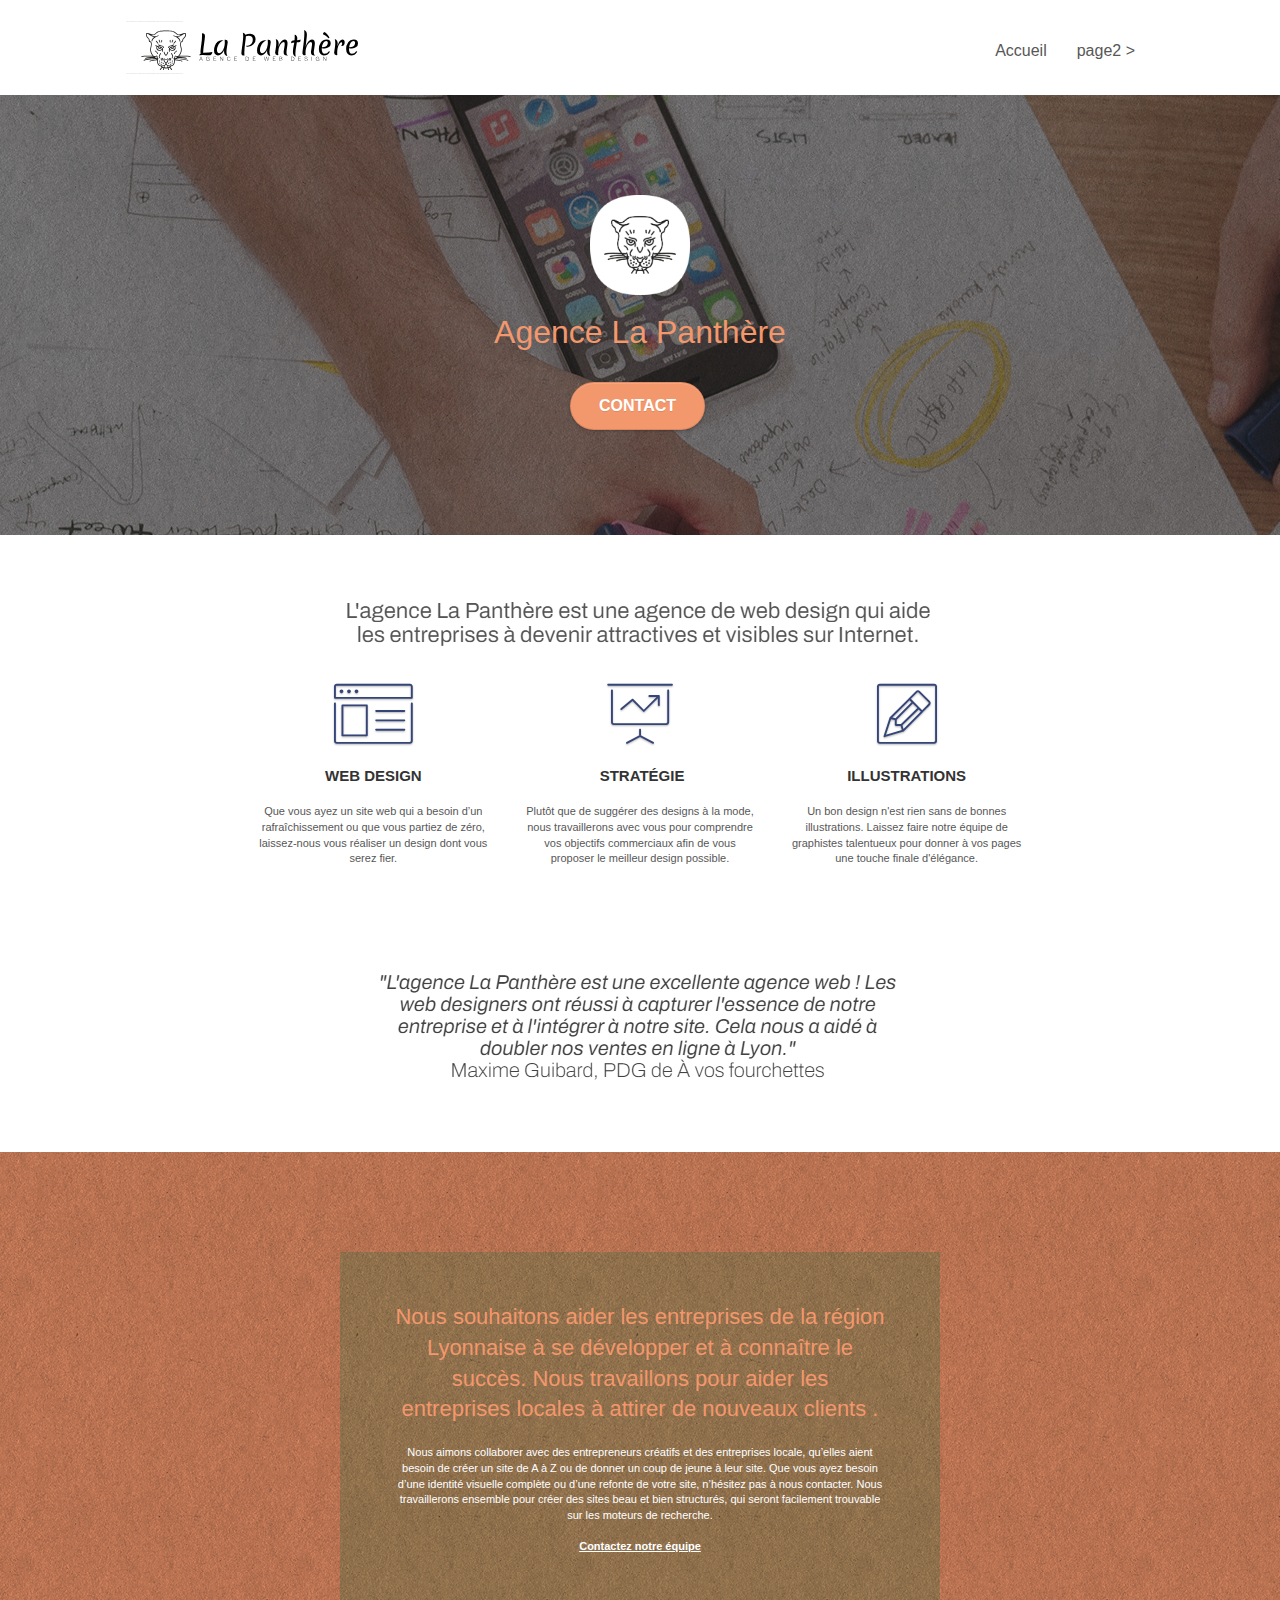
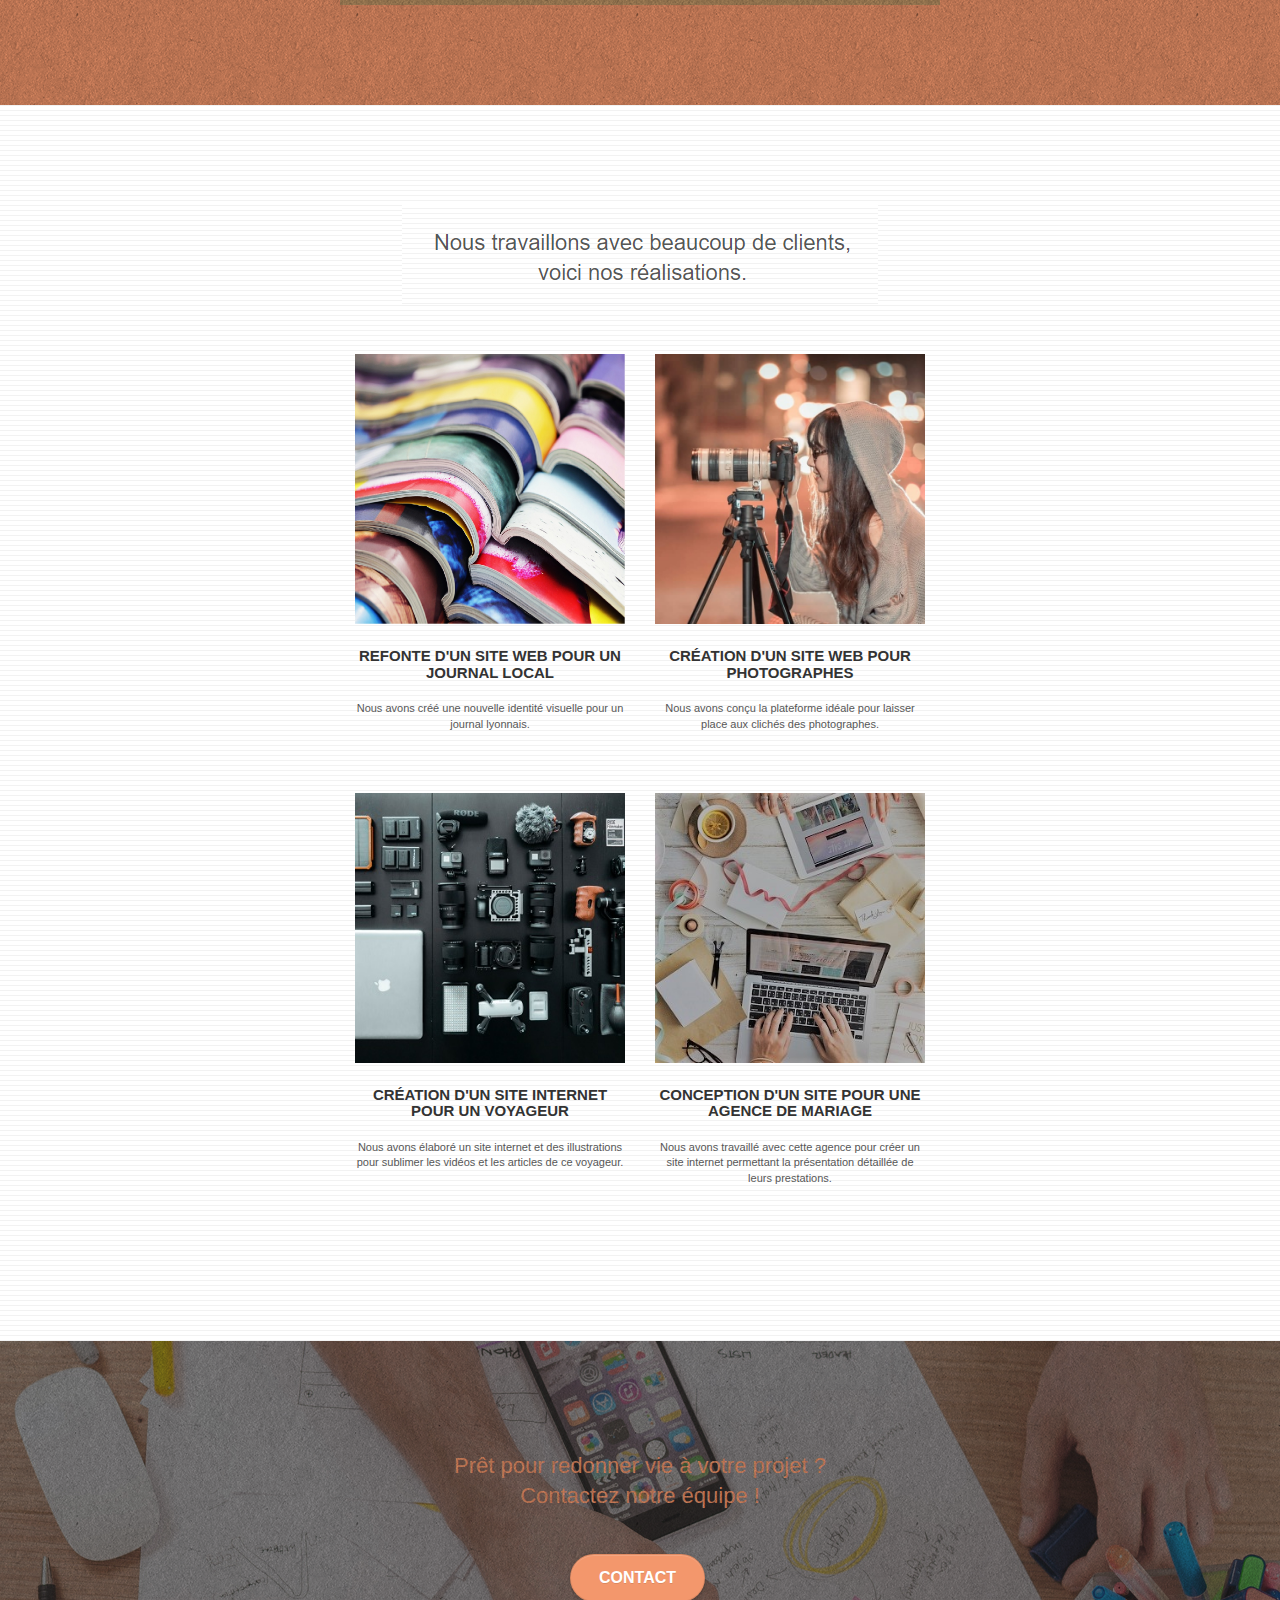
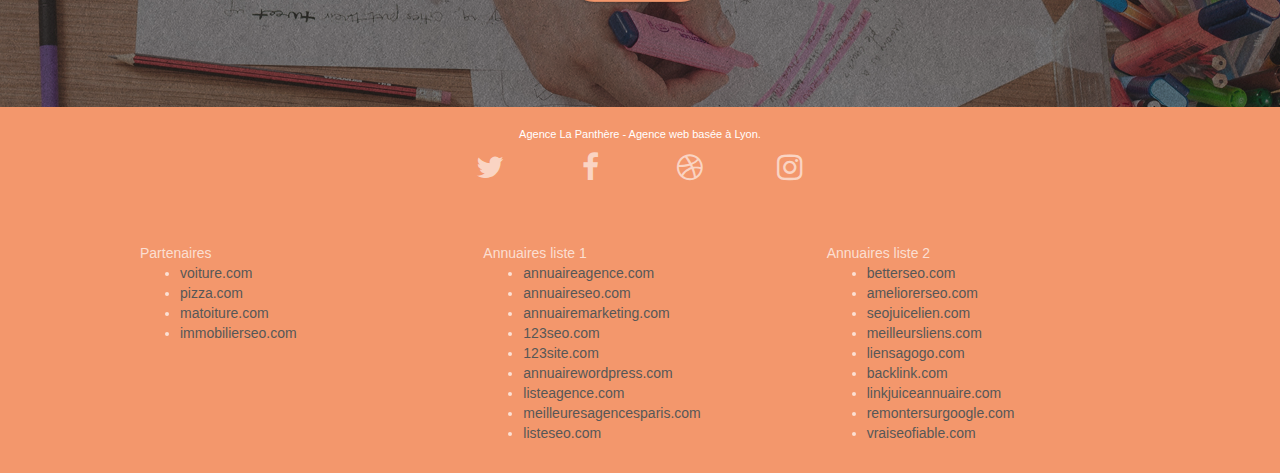
==== index.html @ b0d8e51e "#4 Description du site manquante" ====
<!doctype html>
<html lang="fr">

<head>
	<meta charset="utf-8">
	<meta name="keywords"
		content="seo, google, site web, site internet, agence web design Lyon, agence web design">
	<meta name="description" content="L'agence Web Design La Panthère propose ses services dans le design web à Lyon. Nous nous chargeons du suivi technique de votre Web, avec un rélationnel proche et très disponible, et assurons une réussite digitale dans le 95% des cas. L'agence compte avec 5 ans d'expèrience dans le métier du digital, et des innombrables clients satisfaits. Si vous souhaitez améliorer votre SEO ou l'accessibilité de votre site n'hésitez pas à nous contacter !">
	<meta name="viewport" content="width=device-width, initial-scale=1.0, viewport-fit=cover">
	<link rel="shortcut icon" type="image/png" href="favicon.jpg">

	<link rel="stylesheet" type="text/css" href="./css/bootstrap.css">
	<link rel="stylesheet" type="text/css" href="style.css">
	<link rel="stylesheet" type="text/css" href="./css/font-awesome.css">
	<link rel="stylesheet" type="text/css" href="./css/et-line.css">


	<script src="./js/jquery-2.1.0.js"></script>
	<script src="./js/bootstrap.js"></script>
	<script src="./js/blocs.js"></script>
	<script src="./js/jquery.touchSwipe.js" defer></script>
	<script src="./js/gmaps.js"></script>

	<title>Agence Web Design Lyon - La Panthère</title>


	<!-- Analytics -->

	<!-- Analytics END -->

</head>

<body>
	<!-- Principal conteneur -->
	<div class="page-container">

		<!-- bloc-0 -->
		<div class="bloc bgc-white l-bloc " id="bloc-0">
			<div class="container bloc-sm">

				<nav class="navbar row">
					<div class="navbar-header">
						<div class="keywords" style="color:#cccccc;font-size:1px;">Agence web design à Lyon, stratégie web,
							web design, illustrations, design de site web, site web, web, internet, site internet, site
						</div>
						<a class="navbar-brand" href="index.html"><img src="img/agence-la-panthere-monochrome.svg"
								alt="Lyon web design logo agence web meilleure agence" height="40" /></a>
						<div class="keywords" style="color:#cccccc;font-size:1px;">Agence web desgin à Lyon, stratégie web,
							web design, illustrations, design de site web, site web, web, internet, site internet, site
						</div>
						<button id="nav-toggle" type="button" class="ui-navbar-toggle navbar-toggle"
							data-toggle="collapse" data-target=".navbar-1">
							<span class="sr-only">Toggle navigation</span><span class="icon-bar"></span><span
								class="icon-bar"></span><span class="icon-bar"></span>
						</button>
					</div>
					<div class="collapse navbar-collapse navbar-1 special-dropdown-nav">
						<ul class="site-navigation nav navbar-nav">
							<li>
								<a href="index.html">Accueil</a>
							</li>
							<li>
							</li>
							<li>
								<a href="page2.html">page2 &gt;</a>
							</li>
						</ul>
					</div>
				</nav>
			</div>
		</div>
		<!-- bloc-0 END -->

		<!-- bloc-1-presentation -->
		<div class="bloc bgc-dark-slate-blue bg-banniere d-bloc bg-t-edge bloc-bg-texture texture-paper b-parallax"
			id="bloc-1-hero">
			<div class="container bloc-lg">
				<div class="row tight-width-whitespace">
					<div class="col-sm-12">
						<img src="img/logo.png" class="center-block image-resize-mode" width="100"
							alt="Agence La Panthère, agence web desgin Lyon, création logo Lyon" />
						<h1 class="text-center hero-bloc-text tc-white ">
							Agence La Panthère
						</h1>
						<div class="text-center">
							<a href="page2.html" class="btn btn-lg btn-clean btn-rd cta-hero btn-atomic-tangerine"
								id="cta-hero">Contact</a>
						</div>
					</div>
				</div>
			</div>
		</div>
		<!-- bloc-1-presentation END -->

		<!-- bloc-2-services -->
		<div class="bloc bgc-white l-bloc" id="bloc-2-services">
			<div class="container bloc-md">
				<div class="row">
					<div class="col-sm-12 text-center">
						<img alt="agence web, agence web design Lyon, web design Lyon, stratégie web" src="img/title.png" />
					</div>
				</div>
				<div class="row voffset-lg med-width-whitespace">
					<div class="col-sm-4">
						<div class="text-center">
							<span class="et-icon-browser sm-shadow icon-dark-slate-blue icons icon-lg"></span>
						</div>
						<h3 class="mg-md text-center">
							Web design
						</h3>
						<p class="text-center ">
							Que vous ayez un site web qui a besoin d&rsquo;un rafraîchissement ou que vous partiez de
							zéro, laissez-nous vous réaliser un design dont vous serez fier.
						</p>
					</div>
					<div class="col-sm-4">
						<div class="text-center">
							<span class="et-icon-presentation sm-shadow icon-dark-slate-blue icons icon-lg"></span>
						</div>
						<h3 class="mg-md text-center">
							&nbsp;Stratégie
						</h3>
						<p class="text-center ">
							Plutôt que de suggérer des designs à la mode, nous travaillerons avec vous pour comprendre
							vos objectifs commerciaux afin de vous proposer le meilleur design possible.<br>
						</p>
					</div>
					<div class="col-sm-4">
						<div class="text-center">
							<span class="et-icon-edit sm-shadow icon-dark-slate-blue icons icon-lg"></span>
						</div>
						<h3 class="mg-md text-center">
							Illustrations
						</h3>
						<p class="text-center ">
							Un bon design n'est rien sans de bonnes illustrations. Laissez faire notre équipe de
							graphistes talentueux pour donner à vos pages une touche finale d'élégance.
						</p>
					</div>
				</div>
				<div class="row voffset-lg voffset">
					<div class="col-xs-12 col-md-8 col-md-offset-2 text-center">
						<img alt="agence web, agence web design Lyon, web design Lyon, stratégie web"
							src="img/citation.png" />

					</div>
				</div>
			</div>
		</div>
		<!-- bloc-2-services END -->

		<!-- bloc-3-what-i-do -->
		<div class="bloc tc-white bgc-atomic-tangerine bg-presentation d-bloc bloc-bg-texture texture-paper b-parallax"
			id="bloc-3-what-i-do">
			<div class="container bloc-lg">
				<div class="row tight-width-whitespace black-background">
					<div class="col-sm-12">
						<h2 class="mg-md text-center tc-white">
							Nous souhaitons aider les entreprises de la région Lyonnaise à se développer et à connaître
							le succès. Nous travaillons pour aider les entreprises locales à attirer de nouveaux clients
							.<br>
						</h2>
						<p class="text-center white">
							Nous aimons collaborer avec des entrepreneurs créatifs et des entreprises locale, qu’elles
							aient besoin de créer un site de A à Z ou de donner un coup de jeune à leur site. Que vous
							ayez besoin d’une identité visuelle complète ou d’une refonte de votre site, n’hésitez pas à
							nous contacter. Nous travaillerons ensemble pour créer des sites beau et bien structurés,
							qui seront facilement trouvable sur les moteurs de recherche. <br><br><a
								class="ltc-white bold-link" href="page2.html">Contactez notre équipe</a><br>
						</p>
					</div>
				</div>
			</div>
		</div>
		<!-- bloc-3-what-i-do END -->

		<!-- bloc-4-portfolio -->
		<div class="bloc bgc-white bg-lines-h2-bg bg-repeat l-bloc" id="bloc-4-portfolio">
			<div class="container bloc-lg">
				<div class="row">
					<div class="col-sm-12 text-center">
						<img alt="agence web, agence web design Lyon, web design Lyon, stratégie web" src="img/title2.png" />
					</div>
				</div>
				<div class="row tight-width-whitespace portfolio-row">
					<div class="col-sm-6">
						<a href="#" data-lightbox="img/1.jpg" data-gallery-id="gallery-1"
							data-caption="Refonte d'un site web pour un journal local" data-frame="snapshot-lb"><img
								src="img/1.jpg"
								alt="Lyon web design logo agence web meilleure agence et refonte site web journal"
								class="img-responsive portfolio-thumb" /></a>
						<h3 class="mg-md text-center">
							Refonte d'un site web pour un journal local
						</h3>
						<p class="text-center">
							Nous avons créé une nouvelle identité visuelle pour un journal lyonnais.
						</p>
					</div>
					<div class="col-sm-6">
						<a href="#" data-lightbox="img/2.jpg" data-gallery-id="gallery-1"
							data-caption="Création d'un site web pour photographes" data-frame="snapshot-lb"><img
								src="img/2.jpg" class="img-responsive portfolio-thumb"
								alt="Lyon web design logo agence web meilleure agence, Création d'un site web pour photographes" /></a>
						<h3 class="mg-md text-center">
							Création d'un site web pour photographes
						</h3>
						<p class="text-center">
							Nous avons conçu la plateforme idéale pour laisser place aux clichés des photographes.
						</p>
					</div>
				</div>
				<div class="row tight-width-whitespace portfolio-row">
					<div class="col-sm-6">
						<a href="#" data-lightbox="img/3.bmp" data-gallery-id="gallery-1"
							data-caption="Création d'un site internet pour un voyageur" data-frame="snapshot-lb"><img
								src="img/3.bmp" class="img-responsive portfolio-thumb"
								alt="Lyon web design logo agence web meilleure agence, Création d'un site web pour voyageur" /></a>
						<h3 class="mg-md text-center">
							Création d'un site internet pour un voyageur
						</h3>
						<p class="text-center">
							Nous avons élaboré un site internet et des illustrations pour sublimer les vidéos et les
							articles de ce voyageur.
						</p>
					</div>
					<div class="col-sm-6">
						<a href="#" data-lightbox="img/4.bmp" data-gallery-id="gallery-1"
							data-caption="Conception d'un site pour une agence de mariage" data-frame="snapshot-lb"><img
								src="img/4.bmp" class="img-responsive portfolio-thumb"
								alt="Lyon web design logo agence web meilleure agence, Création d'un site web pour agence de mariage" /></a>
						<h3 class="mg-md text-center">
							Conception d'un site pour une agence de mariage
						</h3>
						<p class="text-center">
							Nous avons travaillé avec cette agence pour créer un site internet permettant la
							présentation détaillée de leurs prestations.
						</p>
					</div>
				</div>
			</div>
		</div>
		<!-- bloc-4-portfolio END -->

		<!-- bloc-5-cta -->
		<div class="bloc bgc-dark-slate-blue bg-banniere d-bloc bloc-bg-texture texture-paper" id="bloc-5-cta">
			<div class="container bloc-lg">
				<div class="row">
					<h2 class="mg-md text-center tc-white">
						Prêt pour redonner vie à votre projet ?<br>Contactez notre équipe !
					</h2>
					<div class="col-sm-12 text-center">
						<a href="page2.html"
							class="btn btn-atomic-tangerine btn-clean btn-rd btn-lg cta-hero">Contact</a>
					</div>
				</div>
			</div>
		</div>
		<!-- bloc-5-cta END -->

		<!-- Footer - bloc-8 -->
		<div class="bloc bgc-atomic-tangerine d-bloc" id="bloc-8">
			<div class="container bloc-sm">
				<div class="row">
					<div class="col-sm-12">
						<p class="text-center white">
							Agence La Panthère - Agence web basée à Lyon.<br>
						</p>
						<div class="row row-no-gutters social">
							<div class="col-sm-3">
								<div class="text-center">
									<a class="social" href="index.html"><span class="fa fa-twitter icon-md"></span></a>
								</div>
							</div>
							<div class="col-sm-3">
								<div class="text-center">
									<a class="social" href="index.html"><span class="fa fa-facebook icon-md"></span></a>
								</div>
							</div>
							<div class="col-sm-3">
								<div class="text-center">
									<a class="social" href="index.html"><span class="fa fa-dribbble icon-md"></span></a>
								</div>
							</div>
							<div class="col-sm-3">
								<div class="text-center">
									<a class="social" href="index.html"><span
											class="fa fa-instagram icon-md"></span></a>
								</div>
							</div>
							<div class="keywords" style="color:#F3976C;">Agence web design à Lyon, stratégie web, web design,
								illustrations, design de site web, site web, web, internet, site internet, site</div>
						</div>
						<div class="row">
							<div class="col-sm-4">
								Partenaires
								<ul>
									<li><a href="voiture.com">voiture.com</a></li>
									<li><a href="pizza.com">pizza.com</a></li>
									<li><a href="matoiture.com">matoiture.com</a></li>
									<li><a href="immobilierseo.com">immobilierseo.com</a></li>
								</ul>
							</div>
							<div class="col-sm-4">
								Annuaires liste 1
								<ul>
									<li><a href="annuaireagence.com">annuaireagence.com</a></li>
									<li><a href="annuaireseo.com">annuaireseo.com</a></li>
									<li><a href="annuairemarketing.com">annuairemarketing.com</a></li>
									<li><a href="123seoture.com">123seo.com</a></li>
									<li><a href="123site.com">123site.com</a></li>
									<li><a href="annuairewordpress.com">annuairewordpress.com</a></li>
									<li><a href="listeagence.com">listeagence.com</a></li>
									<li><a href="meilleuresagencesparis.com">meilleuresagencesparis.com</a></li>
									<li><a href="listeseo.com">listeseo.com</a></li>
								</ul>
							</div>
							<div class="col-sm-4">
								Annuaires liste 2
								<ul>
									<li><a href="betterseo.com">betterseo.com</a></li>
									<li><a href="ameliorerseo.com">ameliorerseo.com</a></li>
									<li><a href="seojuicelien.com">seojuicelien.com</a></li>
									<li><a href="meilleursliens.com">meilleursliens.com</a></li>
									<li><a href="liensagogo.com">liensagogo.com</a></li>
									<li><a href="backlink.com">backlink.com</a></li>
									<li><a href="linkjuiceannuaire.com">linkjuiceannuaire.com</a></li>
									<li><a href="remontersurgoogle.com">remontersurgoogle.com</a></li>
									<li><a href="vraiseofiable.com">vraiseofiable.com</a></li>
								</ul>
							</div>
						</div>
					</div>
				</div>
			</div>
		</div>
		<!-- Footer - bloc-8 END -->

	</div>
	<!-- Principal conteneur END -->


</body>

</html>
---- style.css ----
body {
    margin: 0;
    padding: 0;
    background: #FFF;
    overflow-x: hidden;
    -webkit-font-smoothing: antialiased;
    -moz-osx-font-smoothing: grayscale;
}

a,
button {
    transition: all .3s ease-in-out;
    outline: none!important;
}

a:hover {
    text-decoration: none;
    cursor: pointer;
}

#page-loading-blocs-notifaction {
    position: fixed;
    top: 0;
    bottom: 0;
    width: 100%;
    z-index: 100000;
    background: #FFFFFF url("img/pageload-spinner.gif") no-repeat center center;
}

.bloc {
    width: 100%;
    clear: both;
    background: 50% 50% no-repeat;
    padding: 0 50px;
    -webkit-background-size: cover;
    -moz-background-size: cover;
    -o-background-size: cover;
    background-size: cover;
    position: relative;
}

.bloc .container {
    padding-left: 0;
    padding-right: 0;
}

.bloc-lg {
    padding: 100px 50px;
}

.bloc-md {
    padding: 50px;
}

.bloc-sm {
    padding: 20px 50px;
}

.bg-center,
.bg-l-edge,
.bg-r-edge,
.bg-t-edge,
.bg-b-edge,
.bg-tl-edge,
.bg-bl-edge,
.bg-tr-edge,
.bg-br-edge,
.bg-repeat {
    -webkit-background-size: auto!important;
    -moz-background-size: auto!important;
    -o-background-size: auto!important;
    background-size: auto!important;
}

.bg-repeat {
    background: repeat;
}

.bg-t-edge {
    background: top no-repeat;
}

.bloc-bg-texture::before {
    content: "";
    background-size: 2px 2px;
    position: absolute;
    top: 0;
    bottom: 0;
    left: 0;
    right: 0;
}

.texture-paper::before {
    background: url("img/texture-paper.png");
    background-size: 280px 280px;
}

.b-parallax {
    background-attachment: fixed;
}

.d-bloc {
    color: rgba(255, 255, 255, .7);
}

.d-bloc button:hover {
    color: rgba(255, 255, 255, .9);
}

.d-bloc .icon-round,
.d-bloc .icon-square,
.d-bloc .icon-rounded,
.d-bloc .icon-semi-rounded-a,
.d-bloc .icon-semi-rounded-b {
    border-color: rgba(255, 255, 255, .9);
}

.d-bloc .divider-h span {
    border-color: rgba(255, 255, 255, .2);
}

.d-bloc .a-btn,
.d-bloc .navbar a,
.d-bloc .navbar-brand,
.d-bloc a .icon-sm,
.d-bloc a .icon-md,
.d-bloc a .icon-lg,
.d-bloc a .icon-xl,
.d-bloc h1 a,
.d-bloc h2 a,
.d-bloc h3 a,
.d-bloc h4 a,
.d-bloc h5 a,
.d-bloc h6 a,
.d-bloc p a {
    color: rgba(255, 255, 255, .6);
}

.d-bloc .a-btn:hover,
.d-bloc .navbar a:hover,
.d-bloc .navbar-brand:hover,
.d-bloc a:hover .icon-sm,
.d-bloc a:hover .icon-md,
.d-bloc a:hover .icon-lg,
.d-bloc a:hover .icon-xl,
.d-bloc h1 a:hover,
.d-bloc h2 a:hover,
.d-bloc h3 a:hover,
.d-bloc h4 a:hover,
.d-bloc h5 a:hover,
.d-bloc h6 a:hover,
.d-bloc p a:hover {
    color: rgba(255, 255, 255, 1);
}

.d-bloc .navbar-toggle .icon-bar {
    background: rgba(255, 255, 255, 1);
}

.d-bloc .btn-wire,
.d-bloc .btn-wire:hover {
    color: rgba(255, 255, 255, 1);
    border-color: rgba(255, 255, 255, 1);
}

.d-bloc .panel {
    color: rgba(0, 0, 0, .5);
}

.d-bloc .panel button:hover {
    color: rgba(0, 0, 0, .7);
}

.d-bloc .panel icon {
    border-color: rgba(0, 0, 0, .7);
}

.d-bloc .panel .divider-h span {
    border-color: rgba(0, 0, 0, .1);
}

.d-bloc .panel .a-btn {
    color: rgba(0, 0, 0, .6);
}

.d-bloc .panel .a-btn:hover {
    color: rgba(0, 0, 0, 1);
}

.d-bloc .panel .btn-wire,
.d-bloc .panel .btn-wire:hover {
    color: rgba(0, 0, 0, .7);
    border-color: rgba(0, 0, 0, .3);
}

.d-bloc .panel,
.l-bloc {
    color: rgba(0, 0, 0, .5);
}

.d-bloc .panel button:hover,
.l-bloc button:hover {
    color: rgba(0, 0, 0, .7);
}

.l-bloc .icon-round,
.l-bloc .icon-square,
.l-bloc .icon-rounded,
.l-bloc .icon-semi-rounded-a,
.l-bloc .icon-semi-rounded-b {
    border-color: rgba(0, 0, 0, .7);
}

.d-bloc .panel .divider-h span,
.l-bloc .divider-h span {
    border-color: rgba(0, 0, 0, .1);
}

.d-bloc .panel .a-btn,
.l-bloc .a-btn,
.l-bloc .navbar a,
.l-bloc .navbar-brand,
.l-bloc a .icon-sm,
.l-bloc a .icon-md,
.l-bloc a .icon-lg,
.l-bloc a .icon-xl,
.l-bloc h1 a,
.l-bloc h2 a,
.l-bloc h3 a,
.l-bloc h4 a,
.l-bloc h5 a,
.l-bloc h6 a,
.l-bloc p a {
    color: rgba(0, 0, 0, .6);
}

.d-bloc .panel .a-btn:hover,
.l-bloc .a-btn:hover,
.l-bloc .navbar a:hover,
.l-bloc .navbar-brand:hover,
.l-bloc a:hover .icon-sm,
.l-bloc a:hover .icon-md,
.l-bloc a:hover .icon-lg,
.l-bloc a:hover .icon-xl,
.l-bloc h1 a:hover,
.l-bloc h2 a:hover,
.l-bloc h3 a:hover,
.l-bloc h4 a:hover,
.l-bloc h5 a:hover,
.l-bloc h6 a:hover,
.l-bloc p a:hover {
    color: rgba(0, 0, 0, 1);
}

.l-bloc .navbar-toggle .icon-bar {
    color: rgba(0, 0, 0, .6);
}

.d-bloc .panel .btn-wire,
.d-bloc .panel .btn-wire:hover,
.l-bloc .btn-wire,
.l-bloc .btn-wire:hover {
    color: rgba(0, 0, 0, .7);
    border-color: rgba(0, 0, 0, .3);
}

.voffset {
    margin-top: 30px;
}

.voffset-lg {
    margin-top: 80px;
}

.row-no-gutters {
    margin-right: 0;
    margin-left: 0;
}

.row.row-no-gutters > [class^="col-"],
.row.row-no-gutters > [class*=" col-"] {
    padding-right: 0;
    padding-left: 0;
}

#bloc-1-hero h1 {
    font-size: 32px;
}

.navbar {
    margin-bottom: 0;
    z-index: 1;
}

.navbar-brand {
    height: auto;
    padding: 3px 15px;
    font-size: 25px;
    font-weight: normal;
    font-weight: 600;
    line-height: 44px;
}

.navbar-brand img {
    max-height: 200px;
    margin: 0 5px 0 0;
    display: inline;
}

.navbar-brand img[src$=svg] {
    min-width: 100px;
}

.nav-center .navbar-brand img {
    margin: 0;
}

.navbar .nav {
    padding-top: 2px;
    margin-right: -16px;
    float: right;
    z-index: 1;
}

.nav > li {
    float: left;
    margin-top: 4px;
    font-size: 16px;
}

.navbar-nav .open .dropdown-menu > li > a {
    text-align: inherit;
}

.nav > li a:hover,
.nav > li a:focus {
    background: transparent;
}

.navbar-toggle {
    margin: 10px 10px 0 0;
    border: 0px;
}

.navbar-toggle:hover {
    background: transparent!important;
}

.navbar-toggle .icon-bar {
    background-color: rgba(0, 0, 0, .5);
    width: 26px;
}

.nav-invert .navbar .nav {
    float: left;
}

.nav-invert .navbar-header,
.nav-invert .navbar-brand {
    float: right;
    position: relative;
    z-index: 2;
}

@media (min-width: 768px) {
    .site-navigation {
        position: absolute;
        top: 50%;
        right: 20px;
        transform: translate(0, -50%);
        -webkit-transform: translateY(-50%);
    }
    .nav > li .dropdown-menu a,
    .nav > li .dropdown-menu a:hover {
        color: #484848;
    }
    .nav-invert .site-navigation {
        left: 0;
        right: 0;
    }
    .nav-center {
        text-align: center;
    }
    .nav-center .navbar-header {
        width: 100%;
    }
    .nav-center .navbar-header,
    .nav-center .navbar-brand,
    .nav-center .nav > li {
        float: none;
        display: inline-block;
    }
    .nav-center .site-navigation {
        position: relative;
        width: 100%;
        right: 0;
        margin-right: 0px;
        margin-top: 20px;
    }
    .nav-center.mini-nav .navbar-toggle {
        float: none;
        margin: 10px auto 0;
    }
}

.nav > li > .dropdown a {
    background: none!important;
    display: block;
    padding: 14px 15px;
}

nav .caret {
    margin: 0 5px;
}

.dropdown-menu .dropdown-menu {
    top: -8px;
    left: 100%;
}

.dropdown-menu .dropmenu-flow-right {
    top: 100%;
    left: 0;
    margin-left: -1px;
    border-top-left-radius: 0;
    border-top-right-radius: 0;
}

.dropdown-menu .dropdown span {
    border: 4px solid black;
    border-top-color: transparent;
    border-right-color: transparent;
    border-bottom-color: transparent;
    margin: 6px -5px 0 0!important;
    float: right;
}

.mg-md {
    margin-top: 10px;
    margin-bottom: 20px;
}

.mg-lg {
    margin-top: 10px;
    margin-bottom: 40px;
}

.btn {
    margin: 0 5px 5px 0;
}

.btn.pull-right {
    margin: 0 0 5px 5px;
}

.btn-d,
.btn-d:hover,
.btn-d:focus {
    color: #FFF;
    background: rgba(0, 0, 0, .3);
}

button {
    outline: none!important;
}

.btn-rd {
    border-radius: 40px;
}

.btn-clean {
    border: 1px solid rgba(0, 0, 0, .08);
    border-bottom-color: rgba(0, 0, 0, .1);
    text-shadow: 0 1px 0 rgba(0, 0, 1, .1);
    box-shadow: 0 1px 3px rgba(0, 0, 1, .25), inset 0 1px 0 0 rgba(255, 255, 255, .15);
}

.icon-md {
    font-size: 30px!important;
}

.icon-lg {
    font-size: 60px!important;
}

.sm-shadow {
    text-shadow: 0 1px 2px rgba(0, 0, 0, .3);
}

.panel-sq,
.panel-sq .panel-heading,
.panel-sq .panel-footer {
    border-radius: 0;
}

.panel-rd {
    border-radius: 30px;
}

.panel-rd .panel-heading {
    border-radius: 29px 29px 0 0;
}

.panel-rd .panel-footer {
    border-radius: 0 0 29px 29px;
}

.form-control {
    border-color: rgba(0, 0, 0, .1);
    box-shadow: none;
}

.scrollToTop {
    width: 40px;
    height: 40px;
    position: fixed;
    bottom: 20px;
    right: 20px;
    opacity: 0;
    z-index: 500;
    transition: all .3s ease-in-out;
}

.scrollToTop span {
    margin-top: 6px;
}

.showScrollTop {
    font-size: 14px;
    opacity: 1;
}

a[data-lightbox] {
    position: relative;
    display: block;
    text-align: center;
}

a[data-lightbox]:hover::before {
    content: "+";
    font-family: "HelveticaNeue-Light", "Helvetica Neue Light", "Helvetica Neue", Helvetica, Arial;
    font-size: 32px;
    width: 50px;
    height: 50px;
    margin-left: -25px;
    border-radius: 50%;
    background: rgba(0, 0, 0, .6);
    color: #FFF;
    font-weight: 100;
    z-index: 1;
    position: absolute;
    top: 50%;
    transform: translateY(-50%);
    -webkit-transform: translateY(-50%);
}

a[data-lightbox]:hover img {
    opacity: 0.6;
    -webkit-animation-fill-mode: none;
    animation-fill-mode: none;
}

#lightbox-modal {
    display: flex;
    align-items: center;
}

#lightbox-modal .modal-dialog {
    width: 90%;
    max-width: 900px;
    margin: 0 auto 0;
}

#lightbox-modal .modal-dialog img {
    max-height: 90vh;
    margin: 0 auto;
}

.lightbox-caption {
    padding: 20px;
    color: #FFF;
    background: rgba(0, 0, 0, .5);
    position: absolute;
    left: 15px;
    right: 15px;
    bottom: 5px;
}

.close-lightbox {
    color: #FFF;
    font-size: 30px;
    position: absolute;
    top: 20px;
    right: 20px;
    z-index: 20;
    background: rgba(0, 0, 0, .5);
    border: none;
    line-height: 30px;
    padding: 0 9px 5px;
    opacity: 0.3;
}

.close-lightbox:hover,
.next-lightbox:hover,
.prev-lightbox:hover {
    opacity: 1.0;
    color: #FFF;
}

.next-lightbox,
.prev-lightbox {
    font-size: 20px;
    color: rgba(255, 255, 255, .9);
    background: rgba(0, 0, 0, .5);
    transition: all .2s ease-in-out;
    position: absolute;
    top: 45%;
    z-index: 1;
    opacity: 0.4;
}

.next-lightbox {
    padding: 6px 8px 1px 13px;
    right: 25px;
}

.prev-lightbox {
    padding: 6px 13px 1px 10px;
    left: 25px;
}

.snapshot-lb .modal-body {
    padding-bottom: 45px;
}

.snapshot-lb .lightbox-caption {
    padding: 0;
    color: rgba(0, 0, 0, .5);
    background: none;
}

h1,
h2,
h3,
h4,
h5,
h6,
p,
label,
.btn,
a {
    font-family: "helvetica";
    font-weight: 400;
    color: #575757!important;
}

.container {
    max-width: 1000px;
}

.hero-bloc-text {
    font-size: 38px;
}

.hero-bloc-text-sub {
    font-size: 36px;
}

.statement-bloc-text {
    line-height: 26px;
    font-style: italic;
    font-size: 20px;
    text-align: center;
    font-weight: lighter;
    max-width: 520px;
    margin: auto auto auto auto;
}

p {
    font-size: 11px;
}

.tight-width-whitespace {
    max-width: 600px;
    margin: auto auto auto auto;
}

.h1 {
    font-size: 20px;
    font-family: "Open Sans";
}

.cta-hero {
    margin-top: 22px;
    color: #FFFFFF!important;
    text-transform: uppercase;
    padding: 12px 28px 12px 28px;
    font-size: 16px;
    font-weight: 700;
}

.social {
    max-width: 400px;
    margin: auto auto auto auto;
}

h2 {
    font-size: 22px;
    line-height: 1.4em;
}

h3 {
    font-size: 15px;
    text-transform: uppercase;
    font-weight: 700;
    color: #333333!important;
}

.med-width-whitespace {
    max-width: 800px;
    margin: auto auto auto auto;
    box-shadow: 0px 0px 0px #000000;
}

h1 {
    color: #333333!important;
}

h4 {
    color: #333333!important;
}

.icons {
    margin-bottom: 14px;
    margin-top: 24px;
}

.white {
    color: #FFFFFF!important;
}

.portfolio-thumb {
    margin-bottom: 24px;
}

.portfolio-row {
    margin-bottom: 44px;
    margin-top: 50px;
}

.avatar {
    box-shadow: 0px 4px 9px rgba(0, 0, 0, 0.3);
}

.black-background {
    background-color: rgba(165, 147, 99, 0.7);
    padding: 40px 40px 40px 40px;
}

.bold-link {
    font-weight: 900;
    text-decoration: underline!important;
}

.bgc-white {
    background-color: #FFFFFF;
}

.bgc-dark-slate-blue {
    background-color: #364577;
}

.bgc-atomic-tangerine {
    background-color: #F3976C;
}

.tc-white {
    color: #F3976C!important;
}

.btn-atomic-tangerine {
    background: #F3976C;
    color: #FFFFFF!important;
}

.btn-atomic-tangerine:hover {
    background: #c27956!important;
    color: #FFFFFF!important;
}

.ltc-white {
    color: #FFFFFF!important;
}

.ltc-white:hover {
    color: #cccccc!important;
}

.ltc-atomic-tangerine {
    color: #F3976C!important;
}

.ltc-atomic-tangerine:hover {
    color: #c27956!important;
}

.icon-dark-slate-blue {
    color: #364577!important;
    border-color: #364577!important;
}

.bg-dots-bg {
    background-image: url("img/dots-bg.png");
}

.bg-lines-h2-bg {
    background-image: url("img/lines-h2-bg.png");
}

.bg-banniere {
    background-image: url("img/agence-la-panthere.jpg");
}

.bg-presentation {
    background-image: url("img/image-de-presentation.bmp");
}

@media (max-width: 1024px) {
    .bloc {
        padding-left: 20px;
        padding-right: 20px;
    }
    .bloc.full-width-bloc,
    .bloc-tile-2.full-width-bloc .container,
    .bloc-tile-3.full-width-bloc .container,
    .bloc-tile-4.full-width-bloc .container {
        padding-left: 0;
        padding-right: 0;
    }
}

@media (max-width: 992px) and (min-width: 768px) {
    .navbar .nav {
        max-width: 80%
    }
    .nav-center.navbar .nav {
        max-width: 100%
    }
}

@media only screen and (min-device-width: 768px) and (max-device-width: 1024px) and (orientation: landscape) {
    .b-parallax {
        background-attachment: scroll;
    }
}

@media only screen and (min-device-width: 1024px) and (max-device-width: 1366px) and (-webkit-min-device-pixel-ratio: 1.5) {
    .b-parallax {
        background-attachment: scroll;
    }
}

@media (max-width: 991px) {
    .container {
        width: 100%;
    }
    .b-parallax {
        background-attachment: scroll;
    }
    .page-container,
    #hero-bloc {
        overflow-x: hidden;
        position: relative;
    }
    .bloc {
        padding-left: constant(safe-area-inset-left);
        padding-right: constant(safe-area-inset-right);
    }
    .bloc-group,
    .bloc-group .bloc {
        display: block;
        width: 100%;
    }
    .bloc-fill-screen .fill-bloc-top-edge,
    .bloc-fill-screen .fill-bloc-bottom-edge {
        padding: 0 20px;
        padding-left: constant(safe-area-inset-left);
        padding-right: constant(safe-area-inset-right);
    }
}

@media (max-width: 767px) {
    .page-container {
        overflow-x: hidden;
        position: relative;
    }
    h1,
    h2,
    h3,
    h4,
    h5,
    h6,
    p,
    #disqus_thread {
        padding-left: 10px!important;
        padding-right: 10px!important;
    }
    .b-parallax {
        background-attachment: scroll;
    }
    .navbar .nav {
        padding-top: 0;
        border-top: 1px solid rgba(0, 0, 0, .2);
        float: none!important;
    }
    .navbar.row {
        margin-left: 0;
        margin-right: 0;
    }
    .site-navigation {
        position: inherit;
        transform: none;
        -webkit-transform: none;
        -ms-transform: none;
    }
    .nav > li {
        margin-top: 0;
        border-bottom: 1px solid rgba(0, 0, 0, .1);
        background: rgba(0, 0, 0, .05);
        text-align: left;
        padding-left: 15px;
        width: 100%;
    }
    .nav > li:hover {
        background: rgba(0, 0, 0, .08);
    }
    .dropdown .dropdown a .caret {
        float: none;
        margin: 5px 0 0 10px!important;
        border: 4px solid black;
        border-bottom-color: transparent;
        border-right-color: transparent;
        border-left-color: transparent;
    }
    #hero-bloc .navbar .nav {
        background: rgba(0, 0, 0, .8);
    }
    #hero-bloc .navbar .nav a {
        color: rgba(255, 255, 255, .6);
    }
    .hero {
        padding: 50px 0;
    }
    .hero-nav {
        left: -1px;
        right: -1px;
    }
    .navbar-collapse {
        padding: 0;
        overflow-x: hidden;
        -webkit-box-shadow: none;
        box-shadow: none;
    }
    .navbar-brand img {
        max-height: 40px;
        width: auto;
    }
    .nav-invert .navbar-header {
        float: none;
        width: 100%;
    }
    .nav-invert .navbar-toggle {
        float: left;
        margin-left: 10px;
    }
    .bloc {
        padding-left: 0;
        padding-right: 0;
    }
    .bloc-xxl,
    .bloc-xl,
    .bloc-lg {
        padding: 40px 0;
    }
    .bloc-sm,
    .bloc-md {
        padding-left: 0;
        padding-right: 0;
    }
    .bloc-tile-2 .container,
    .bloc-tile-3 .container,
    .bloc-tile-4 .container,
    .bloc-fill-screen .fill-bloc-top-edge,
    .bloc-fill-screen .fill-bloc-bottom-edge {
        padding-left: 0;
        padding-right: 0;
    }
    .a-block {
        padding: 0 10px;
    }
    .btn-dwn {
        display: none;
    }
    .voffset {
        margin-top: 5px;
    }
    .voffset-md {
        margin-top: 20px;
    }
    .voffset-lg {
        margin-top: 30px;
    }
    form {
        padding: 5px;
    }
    .close-lightbox {
        display: inline-block;
    }
    .blocsapp-device-iphone5 {
        background-size: 216px 425px;
        padding-top: 60px;
        width: 216px;
        height: 425px;
    }
    .blocsapp-device-iphone5 img {
        width: 180px;
        height: 320px;
    }
}

@media (max-width: 400px) {
    .bloc {
        padding-left: 0;
        padding-right: 0;
    }
}

@media (max-width: 767px) {
    .bloc-mob-center-text {
        text-align: center;
    }
}
---- css/et-line.css ----
@font-face {
    font-family: et-line;
    src: url(../fonts/et-line.eot);
    src: url(../fonts/et-line.eot?#iefix) format('embedded-opentype'), url(../fonts/et-line.woff) format('woff'), url(../fonts/et-line.ttf) format('truetype'), url(../fonts/et-line.svg#et-line) format('svg');
    font-weight: 400;
    font-style: normal
}

.et-icon-adjustments,
.et-icon-alarmclock,
.et-icon-anchor,
.et-icon-aperture,
.et-icon-attachment,
.et-icon-bargraph,
.et-icon-basket,
.et-icon-beaker,
.et-icon-bike,
.et-icon-book-open,
.et-icon-briefcase,
.et-icon-browser,
.et-icon-calendar,
.et-icon-camera,
.et-icon-caution,
.et-icon-chat,
.et-icon-circle-compass,
.et-icon-clipboard,
.et-icon-clock,
.et-icon-cloud,
.et-icon-compass,
.et-icon-desktop,
.et-icon-dial,
.et-icon-document,
.et-icon-documents,
.et-icon-download,
.et-icon-dribbble,
.et-icon-edit,
.et-icon-envelope,
.et-icon-expand,
.et-icon-facebook,
.et-icon-flag,
.et-icon-focus,
.et-icon-gears,
.et-icon-genius,
.et-icon-gift,
.et-icon-global,
.et-icon-globe,
.et-icon-googleplus,
.et-icon-grid,
.et-icon-happy,
.et-icon-hazardous,
.et-icon-heart,
.et-icon-hotairballoon,
.et-icon-hourglass,
.et-icon-key,
.et-icon-laptop,
.et-icon-layers,
.et-icon-lifesaver,
.et-icon-lightbulb,
.et-icon-linegraph,
.et-icon-linkedin,
.et-icon-lock,
.et-icon-magnifying-glass,
.et-icon-map,
.et-icon-map-pin,
.et-icon-megaphone,
.et-icon-mic,
.et-icon-mobile,
.et-icon-newspaper,
.et-icon-notebook,
.et-icon-paintbrush,
.et-icon-paperclip,
.et-icon-pencil,
.et-icon-phone,
.et-icon-picture,
.et-icon-pictures,
.et-icon-piechart,
.et-icon-presentation,
.et-icon-pricetags,
.et-icon-printer,
.et-icon-profile-female,
.et-icon-profile-male,
.et-icon-puzzle,
.et-icon-quote,
.et-icon-recycle,
.et-icon-refresh,
.et-icon-ribbon,
.et-icon-rss,
.et-icon-sad,
.et-icon-scissors,
.et-icon-scope,
.et-icon-search,
.et-icon-shield,
.et-icon-speedometer,
.et-icon-strategy,
.et-icon-streetsign,
.et-icon-tablet,
.et-icon-target,
.et-icon-telescope,
.et-icon-toolbox,
.et-icon-tools,
.et-icon-tools-2,
.et-icon-trophy,
.et-icon-tumblr,
.et-icon-twitter,
.et-icon-upload,
.et-icon-video,
.et-icon-wallet,
.et-icon-wine {
    font-family: et-line;
    speak: none;
    font-style: normal;
    font-weight: 400;
    font-variant: normal;
    text-transform: none;
    line-height: 1;
    -webkit-font-smoothing: antialiased;
    -moz-osx-font-smoothing: grayscale;
    display: inline-block
}

.et-icon-mobile:before {
    content: "\e000"
}

.et-icon-laptop:before {
    content: "\e001"
}

.et-icon-desktop:before {
    content: "\e002"
}

.et-icon-tablet:before {
    content: "\e003"
}

.et-icon-phone:before {
    content: "\e004"
}

.et-icon-document:before {
    content: "\e005"
}

.et-icon-documents:before {
    content: "\e006"
}

.et-icon-search:before {
    content: "\e007"
}

.et-icon-clipboard:before {
    content: "\e008"
}

.et-icon-newspaper:before {
    content: "\e009"
}

.et-icon-notebook:before {
    content: "\e00a"
}

.et-icon-book-open:before {
    content: "\e00b"
}

.et-icon-browser:before {
    content: "\e00c"
}

.et-icon-calendar:before {
    content: "\e00d"
}

.et-icon-presentation:before {
    content: "\e00e"
}

.et-icon-picture:before {
    content: "\e00f"
}

.et-icon-pictures:before {
    content: "\e010"
}

.et-icon-video:before {
    content: "\e011"
}

.et-icon-camera:before {
    content: "\e012"
}

.et-icon-printer:before {
    content: "\e013"
}

.et-icon-toolbox:before {
    content: "\e014"
}

.et-icon-briefcase:before {
    content: "\e015"
}

.et-icon-wallet:before {
    content: "\e016"
}

.et-icon-gift:before {
    content: "\e017"
}

.et-icon-bargraph:before {
    content: "\e018"
}

.et-icon-grid:before {
    content: "\e019"
}

.et-icon-expand:before {
    content: "\e01a"
}

.et-icon-focus:before {
    content: "\e01b"
}

.et-icon-edit:before {
    content: "\e01c"
}

.et-icon-adjustments:before {
    content: "\e01d"
}

.et-icon-ribbon:before {
    content: "\e01e"
}

.et-icon-hourglass:before {
    content: "\e01f"
}

.et-icon-lock:before {
    content: "\e020"
}

.et-icon-megaphone:before {
    content: "\e021"
}

.et-icon-shield:before {
    content: "\e022"
}

.et-icon-trophy:before {
    content: "\e023"
}

.et-icon-flag:before {
    content: "\e024"
}

.et-icon-map:before {
    content: "\e025"
}

.et-icon-puzzle:before {
    content: "\e026"
}

.et-icon-basket:before {
    content: "\e027"
}

.et-icon-envelope:before {
    content: "\e028"
}

.et-icon-streetsign:before {
    content: "\e029"
}

.et-icon-telescope:before {
    content: "\e02a"
}

.et-icon-gears:before {
    content: "\e02b"
}

.et-icon-key:before {
    content: "\e02c"
}

.et-icon-paperclip:before {
    content: "\e02d"
}

.et-icon-attachment:before {
    content: "\e02e"
}

.et-icon-pricetags:before {
    content: "\e02f"
}

.et-icon-lightbulb:before {
    content: "\e030"
}

.et-icon-layers:before {
    content: "\e031"
}

.et-icon-pencil:before {
    content: "\e032"
}

.et-icon-tools:before {
    content: "\e033"
}

.et-icon-tools-2:before {
    content: "\e034"
}

.et-icon-scissors:before {
    content: "\e035"
}

.et-icon-paintbrush:before {
    content: "\e036"
}

.et-icon-magnifying-glass:before {
    content: "\e037"
}

.et-icon-circle-compass:before {
    content: "\e038"
}

.et-icon-linegraph:before {
    content: "\e039"
}

.et-icon-mic:before {
    content: "\e03a"
}

.et-icon-strategy:before {
    content: "\e03b"
}

.et-icon-beaker:before {
    content: "\e03c"
}

.et-icon-caution:before {
    content: "\e03d"
}

.et-icon-recycle:before {
    content: "\e03e"
}

.et-icon-anchor:before {
    content: "\e03f"
}

.et-icon-profile-male:before {
    content: "\e040"
}

.et-icon-profile-female:before {
    content: "\e041"
}

.et-icon-bike:before {
    content: "\e042"
}

.et-icon-wine:before {
    content: "\e043"
}

.et-icon-hotairballoon:before {
    content: "\e044"
}

.et-icon-globe:before {
    content: "\e045"
}

.et-icon-genius:before {
    content: "\e046"
}

.et-icon-map-pin:before {
    content: "\e047"
}

.et-icon-dial:before {
    content: "\e048"
}

.et-icon-chat:before {
    content: "\e049"
}

.et-icon-heart:before {
    content: "\e04a"
}

.et-icon-cloud:before {
    content: "\e04b"
}

.et-icon-upload:before {
    content: "\e04c"
}

.et-icon-download:before {
    content: "\e04d"
}

.et-icon-target:before {
    content: "\e04e"
}

.et-icon-hazardous:before {
    content: "\e04f"
}

.et-icon-piechart:before {
    content: "\e050"
}

.et-icon-speedometer:before {
    content: "\e051"
}

.et-icon-global:before {
    content: "\e052"
}

.et-icon-compass:before {
    content: "\e053"
}

.et-icon-lifesaver:before {
    content: "\e054"
}

.et-icon-clock:before {
    content: "\e055"
}

.et-icon-aperture:before {
    content: "\e056"
}

.et-icon-quote:before {
    content: "\e057"
}

.et-icon-scope:before {
    content: "\e058"
}

.et-icon-alarmclock:before {
    content: "\e059"
}

.et-icon-refresh:before {
    content: "\e05a"
}

.et-icon-happy:before {
    content: "\e05b"
}

.et-icon-sad:before {
    content: "\e05c"
}

.et-icon-facebook:before {
    content: "\e05d"
}

.et-icon-twitter:before {
    content: "\e05e"
}

.et-icon-googleplus:before {
    content: "\e05f"
}

.et-icon-rss:before {
    content: "\e060"
}

.et-icon-tumblr:before {
    content: "\e061"
}

.et-icon-linkedin:before {
    content: "\e062"
}

.et-icon-dribbble:before {
    content: "\e063"
}
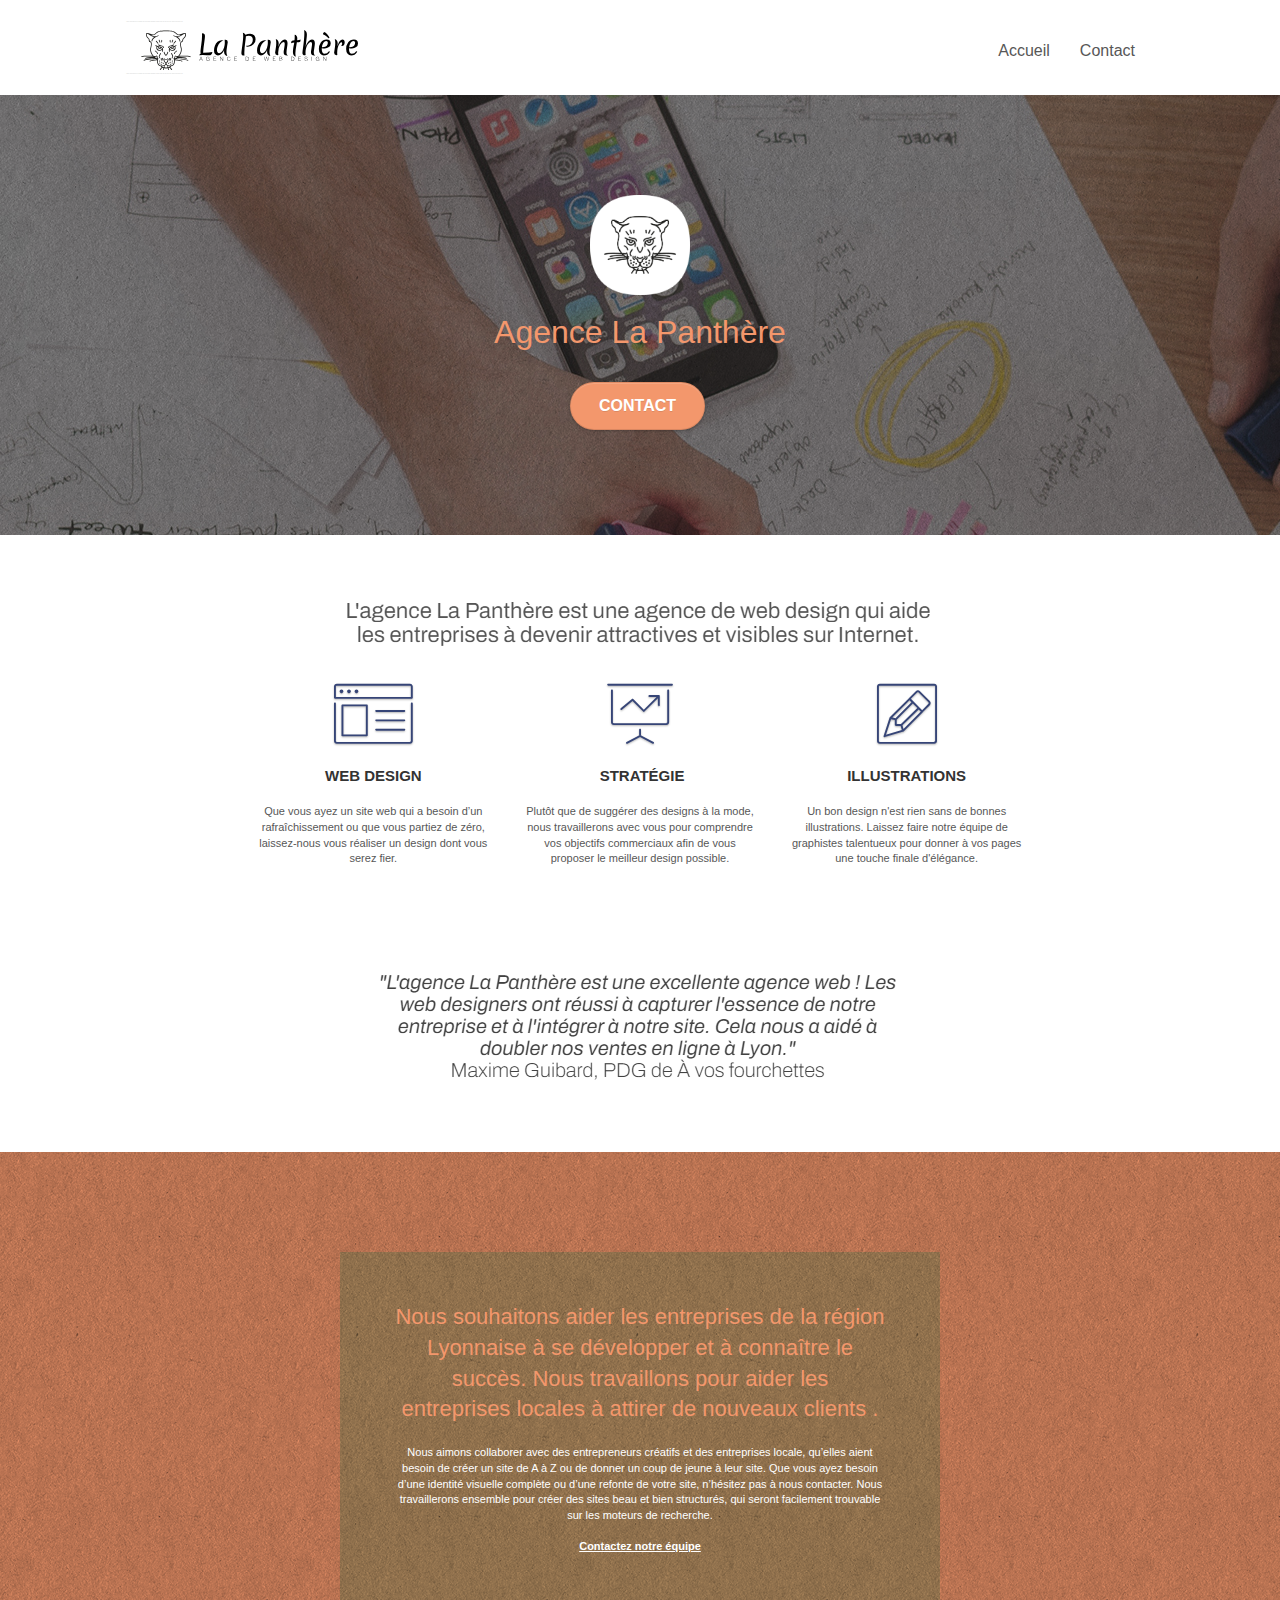
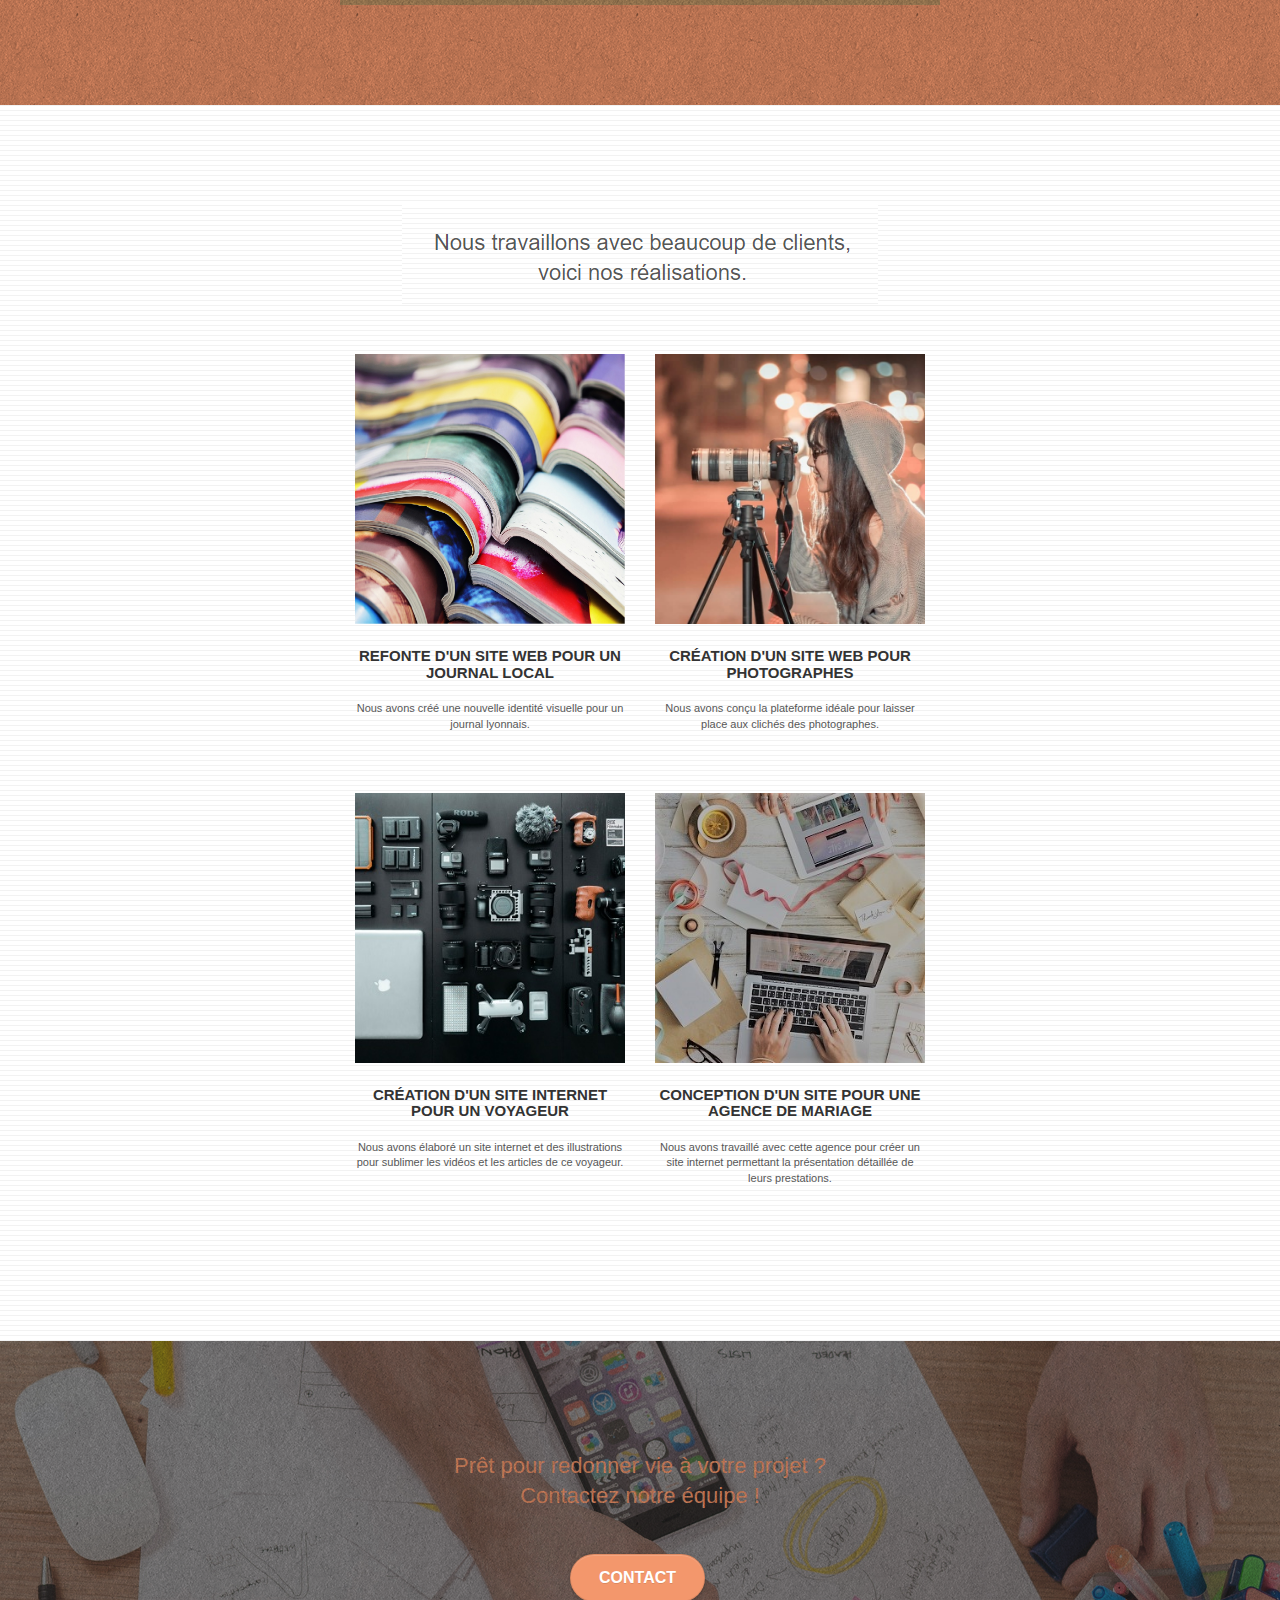
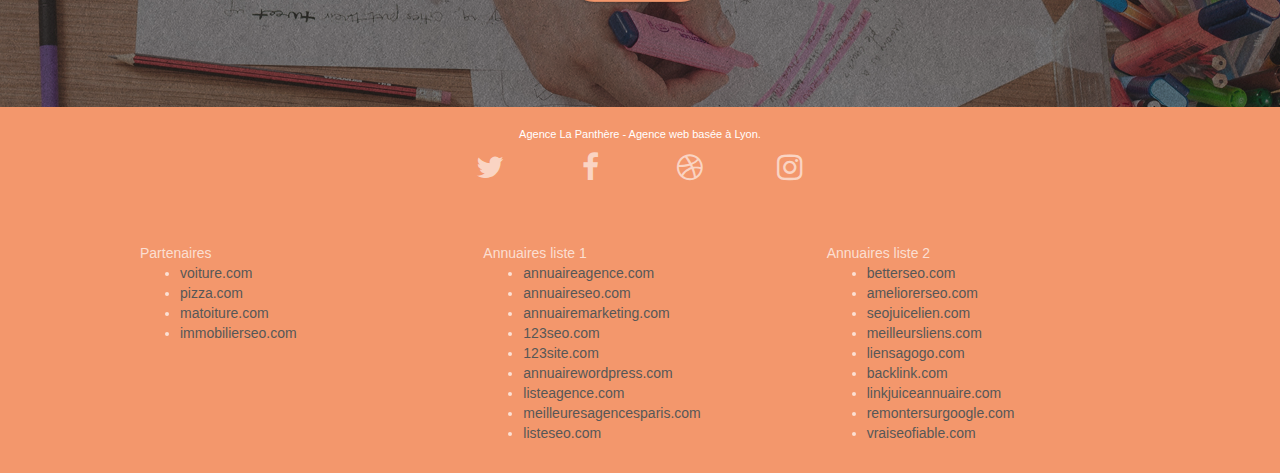
==== commit dec1507f: "#5 Texte bouton navigation pas approprié" ====
--- a/index.html
+++ b/index.html
@@ -62,7 +62,7 @@
 							<li>
 							</li>
 							<li>
-								<a href="page2.html">page2 &gt;</a>
+								<a href="page2.html">Contact</a>
 							</li>
 						</ul>
 					</div>
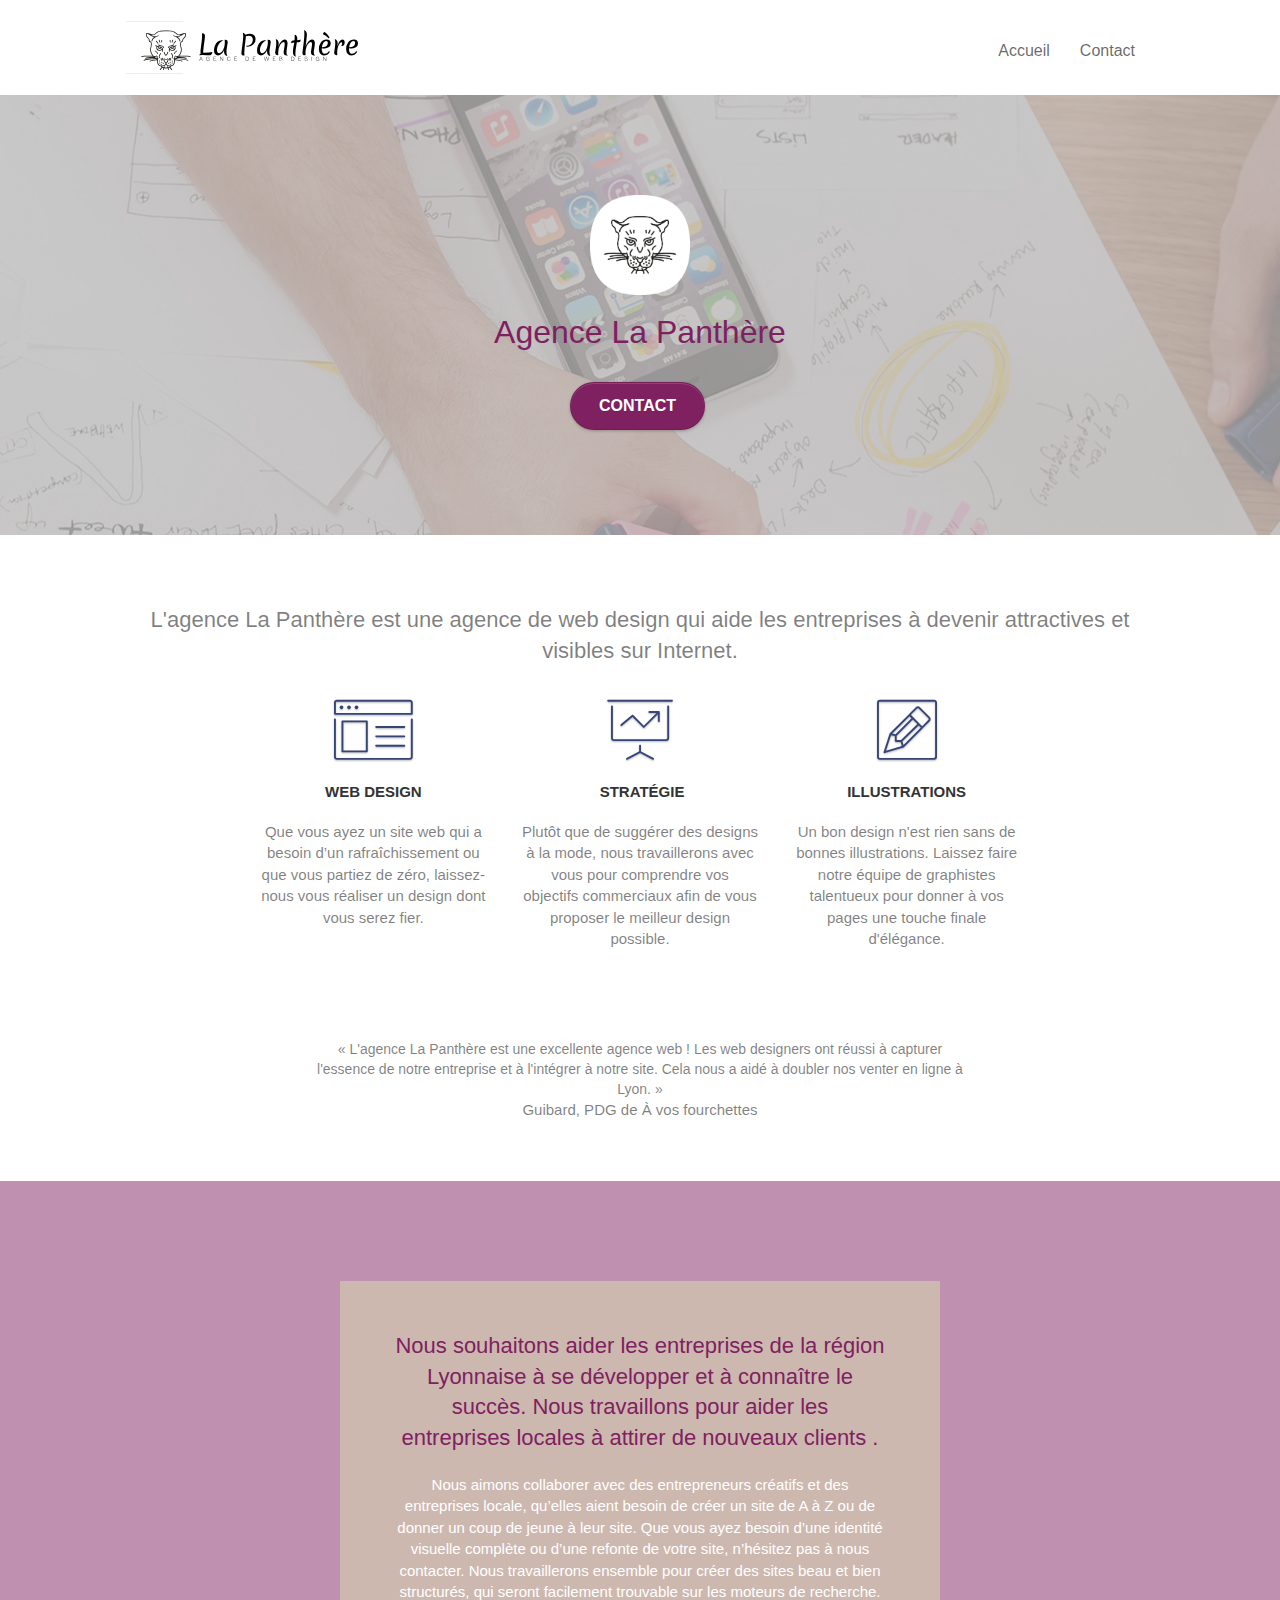
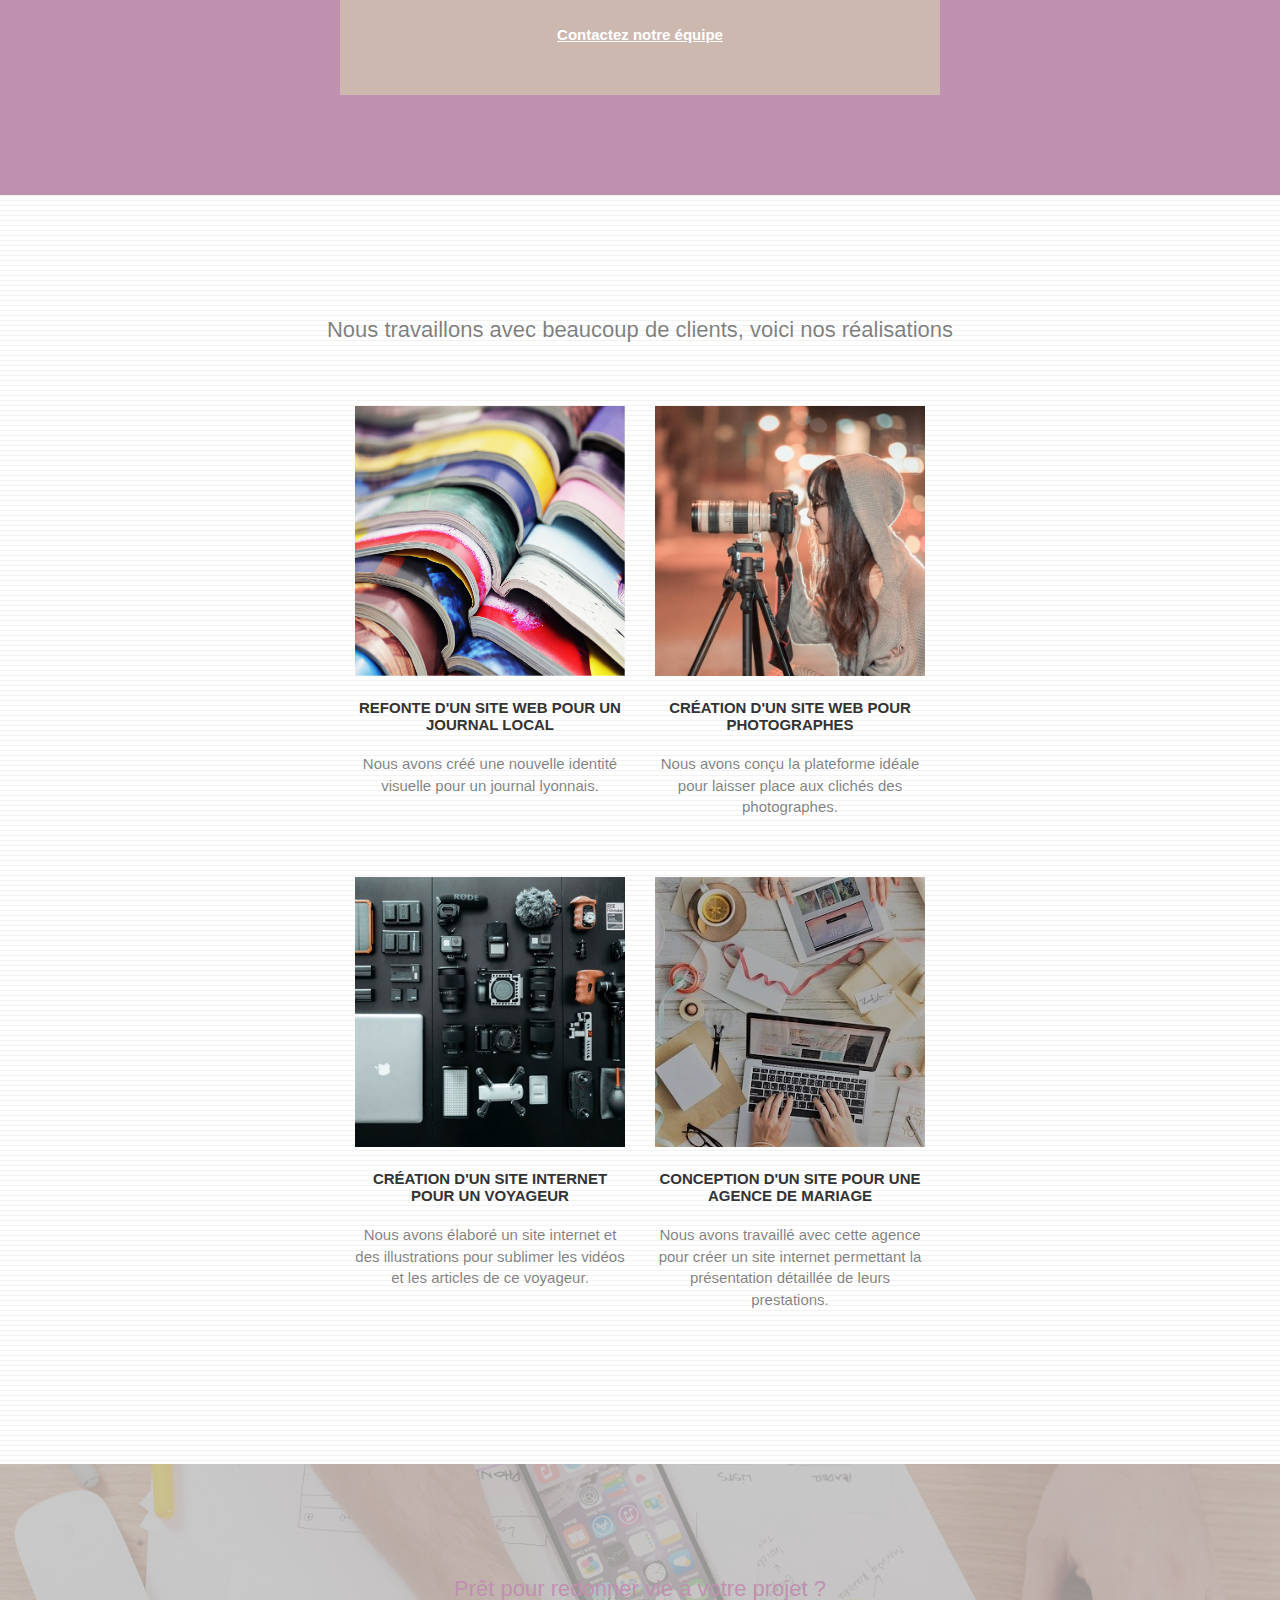
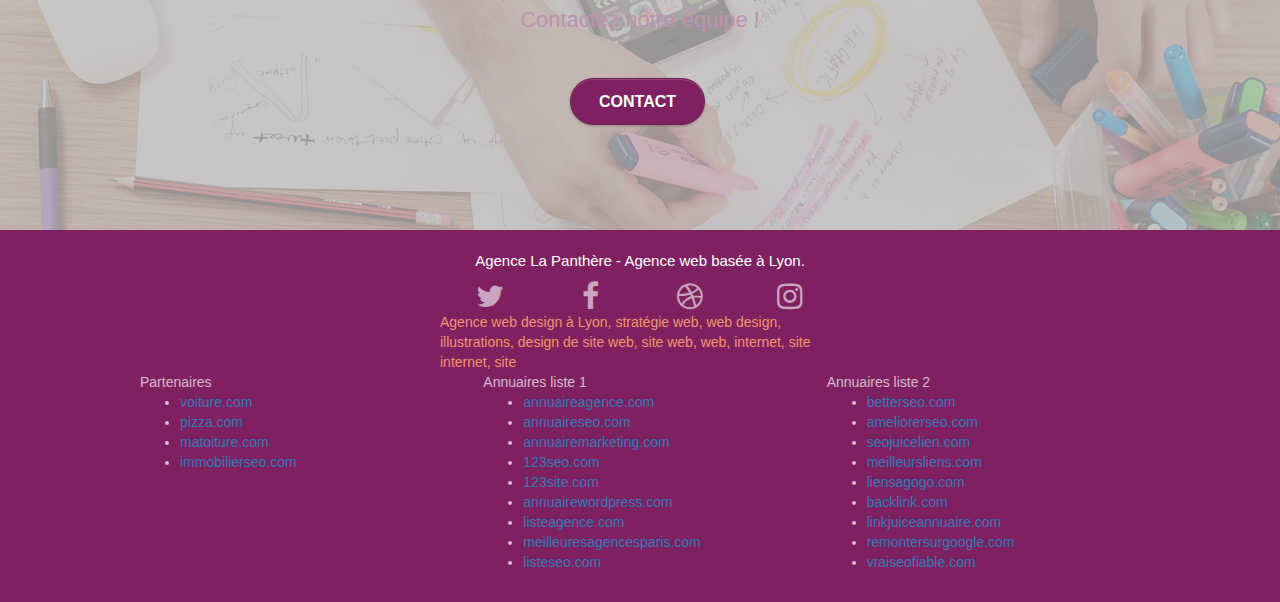
==== commit 0b4a3735: "#7 Des images à la place du texte" ====
--- a/index.html
+++ b/index.html
@@ -97,7 +97,7 @@
 			<div class="container bloc-md">
 				<div class="row">
 					<div class="col-sm-12 text-center">
-						<img alt="agence web, agence web design Lyon, web design Lyon, stratégie web" src="img/title.png" />
+						<h2>L'agence La Panthère est une agence de web design qui aide les entreprises à devenir attractives et visibles sur Internet.</h2>
 					</div>
 				</div>
 				<div class="row voffset-lg med-width-whitespace">
@@ -140,8 +140,14 @@
 				</div>
 				<div class="row voffset-lg voffset">
 					<div class="col-xs-12 col-md-8 col-md-offset-2 text-center">
-						<img alt="agence web, agence web design Lyon, web design Lyon, stratégie web"
-							src="img/citation.png" />
+						<!-- <img alt="agence web, agence web design Lyon, web design Lyon, stratégie web"
+							src="img/citation.png" /> -->
+							<q>
+								L'agence La Panthère est une excellente agence web ! Les web designers
+								ont réussi à capturer l'essence de notre entreprise et à l'intégrer à notre site.
+								Cela nous a aidé à doubler nos venter en ligne à Lyon.
+							</q>
+							<p> Guibard, PDG de À vos fourchettes</p>
 
 					</div>
 				</div>
@@ -179,7 +185,7 @@
 			<div class="container bloc-lg">
 				<div class="row">
 					<div class="col-sm-12 text-center">
-						<img alt="agence web, agence web design Lyon, web design Lyon, stratégie web" src="img/title2.png" />
+						<h2>Nous travaillons avec beaucoup de clients, voici nos réalisations</h2>
 					</div>
 				</div>
 				<div class="row tight-width-whitespace portfolio-row">
--- a/style.css
+++ b/style.css
@@ -91,8 +91,9 @@
 }
 
 .texture-paper::before {
-    background: url("img/texture-paper.png");
     background-size: 280px 280px;
+    background-color: #FFF;
+    opacity: 0.5;
 }
 
 .b-parallax {
@@ -651,7 +652,6 @@
 a {
     font-family: "helvetica";
     font-weight: 400;
-    color: #575757!important;
 }
 
 .container {
@@ -677,7 +677,7 @@
 }
 
 p {
-    font-size: 11px;
+    font-size: 15px;
 }
 
 .tight-width-whitespace {
@@ -771,20 +771,20 @@
 }
 
 .bgc-atomic-tangerine {
-    background-color: #F3976C;
+    background-color: #7F2160;
 }
 
 .tc-white {
-    color: #F3976C!important;
+    color: #7F2160!important;
 }
 
 .btn-atomic-tangerine {
-    background: #F3976C;
+    background: #7F2160;
     color: #FFFFFF!important;
 }
 
 .btn-atomic-tangerine:hover {
-    background: #c27956!important;
+    background: #7F2160!important;
     color: #FFFFFF!important;
 }
 
@@ -797,11 +797,11 @@
 }
 
 .ltc-atomic-tangerine {
-    color: #F3976C!important;
+    color: #7F2160!important;
 }
 
 .ltc-atomic-tangerine:hover {
-    color: #c27956!important;
+    color: #7F2160!important;
 }
 
 .icon-dark-slate-blue {
@@ -818,7 +818,7 @@
 }
 
 .bg-banniere {
-    background-image: url("img/agence-la-panthere.jpg");
+    background-image: url("img/agence-la-panthere.jpg") ;
 }
 
 .bg-presentation {
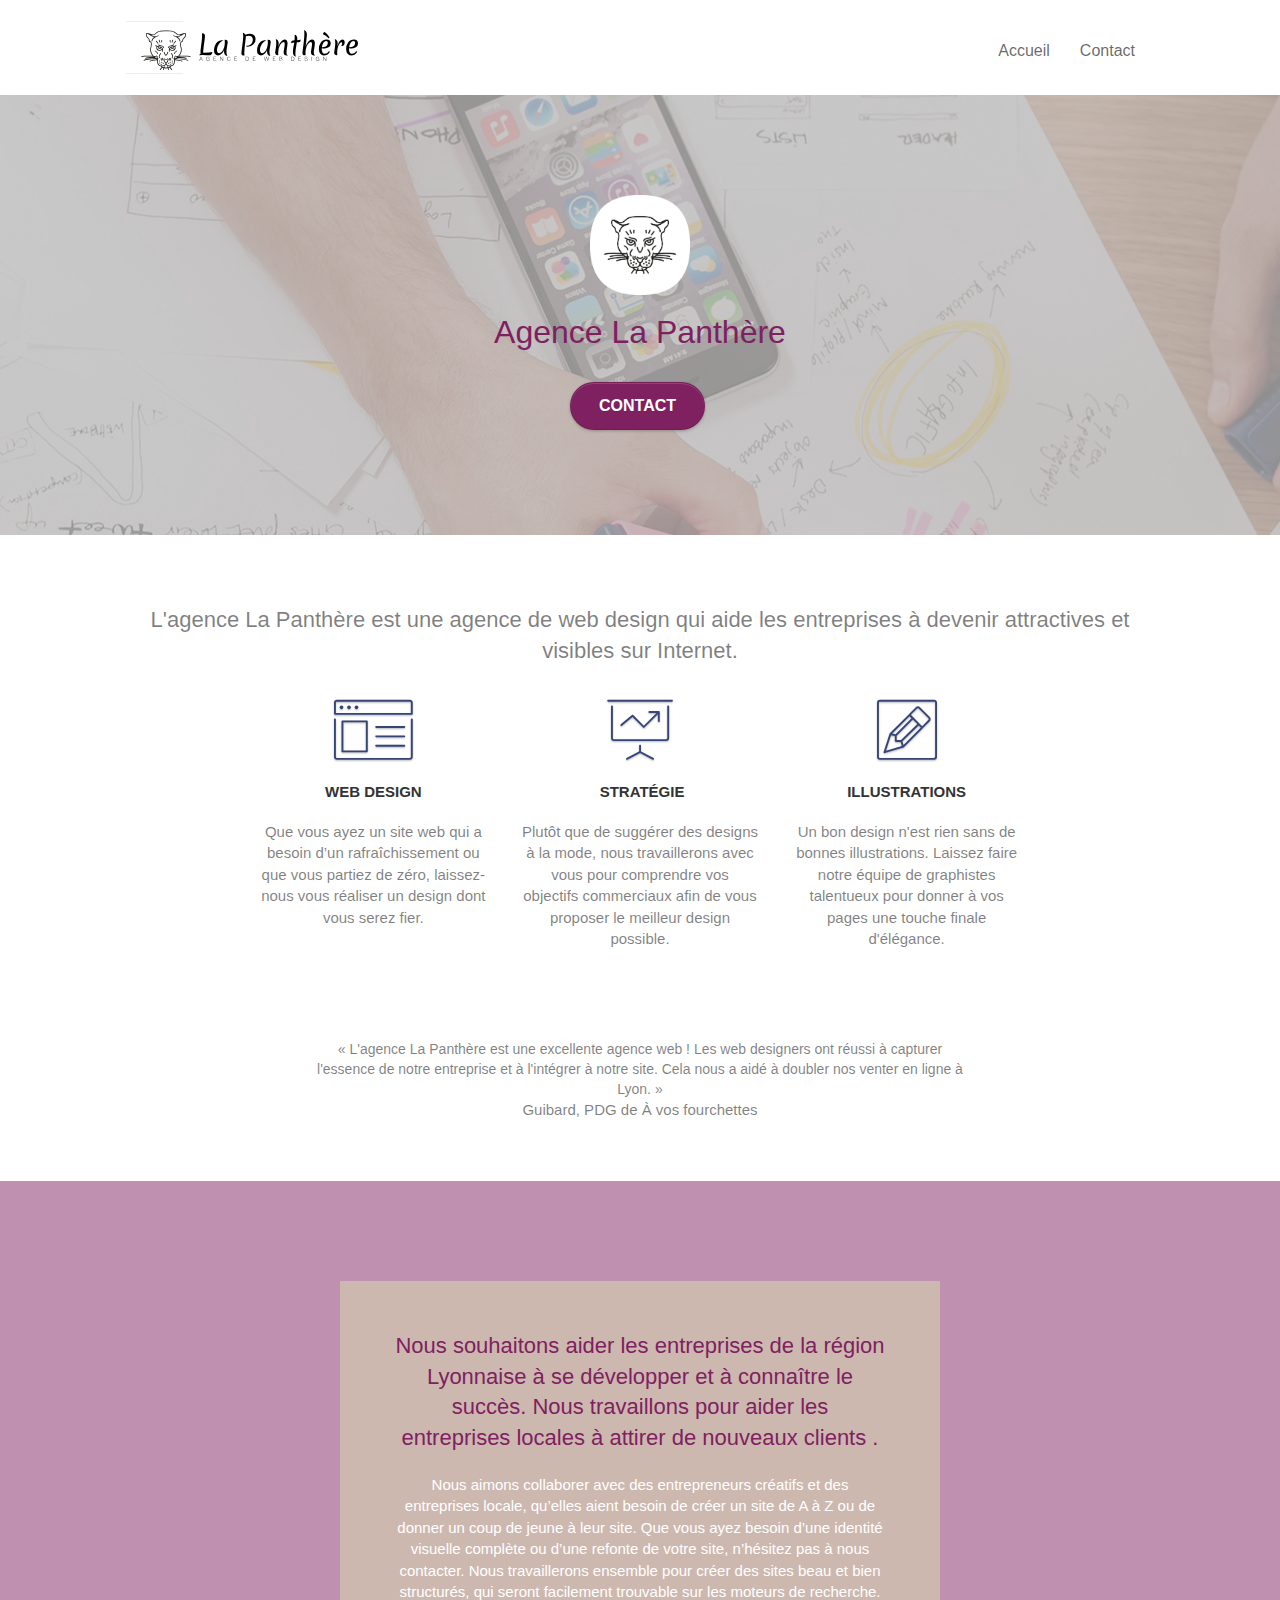
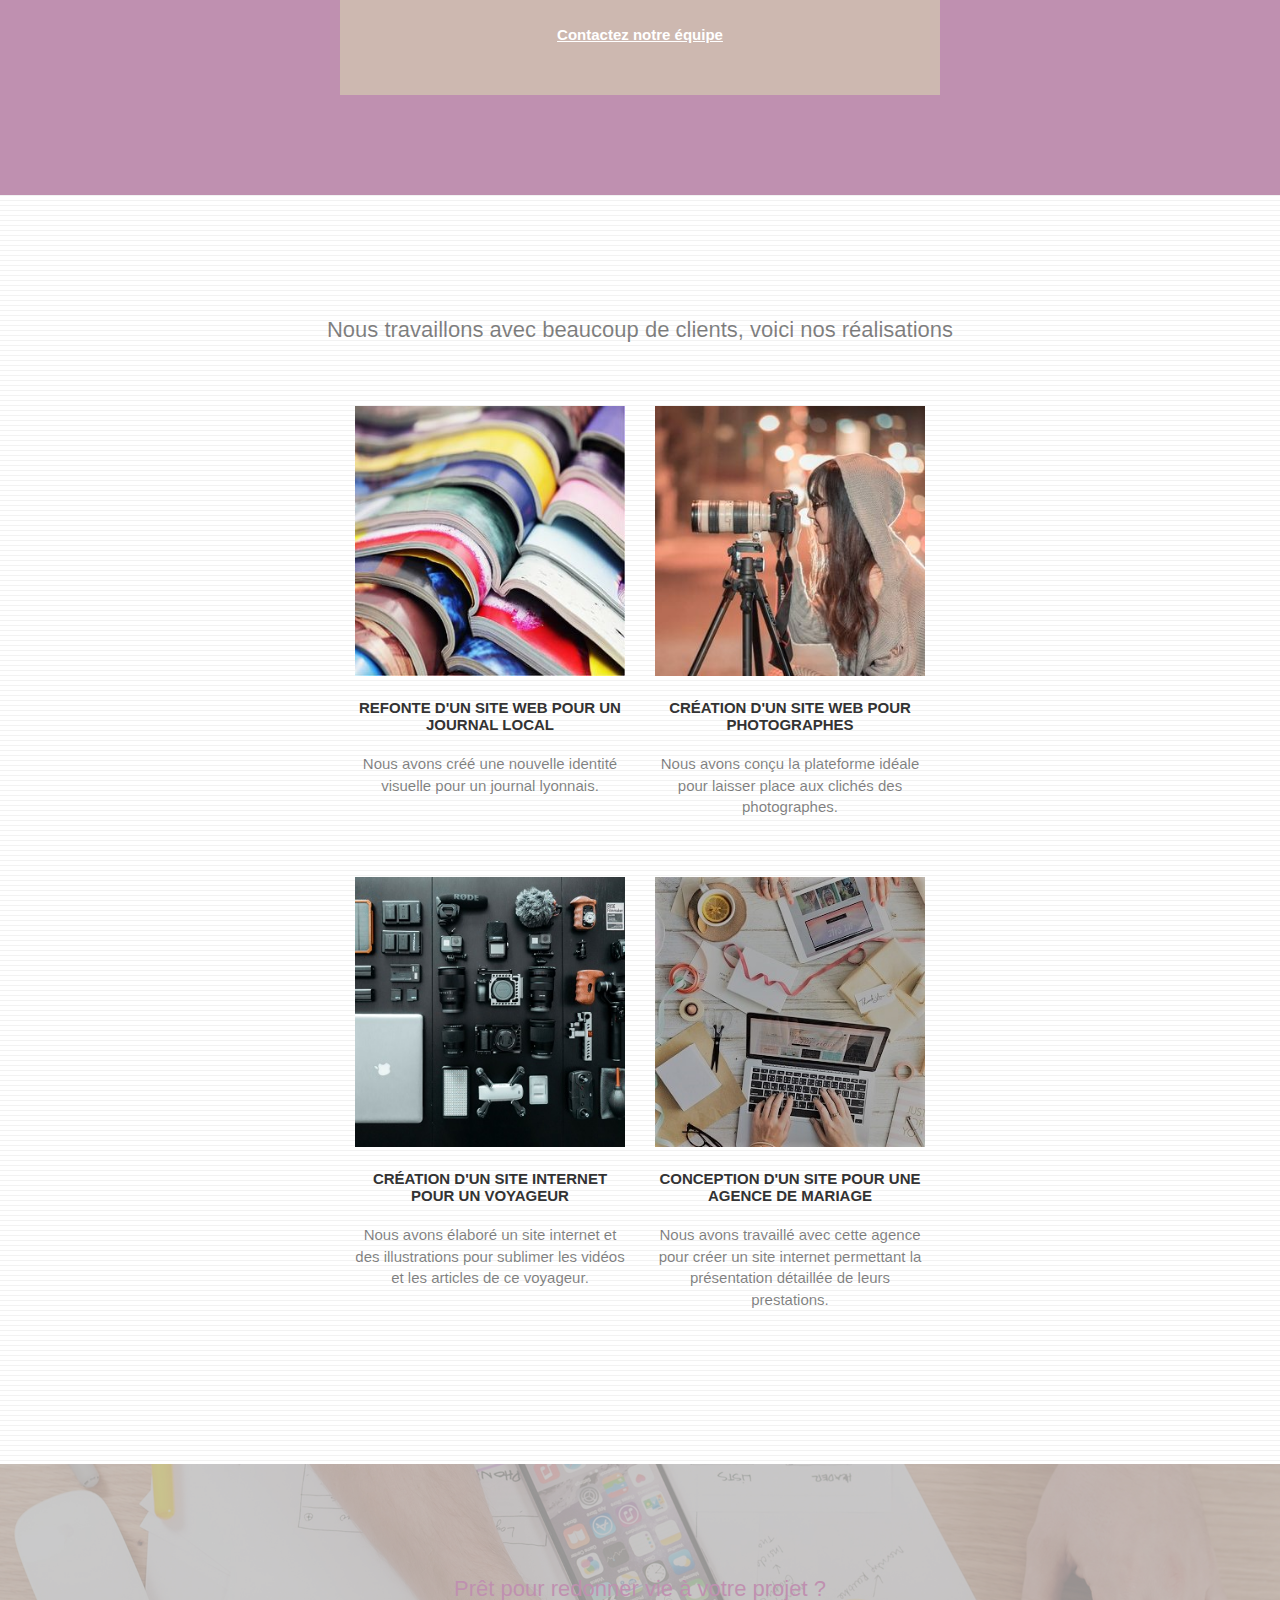
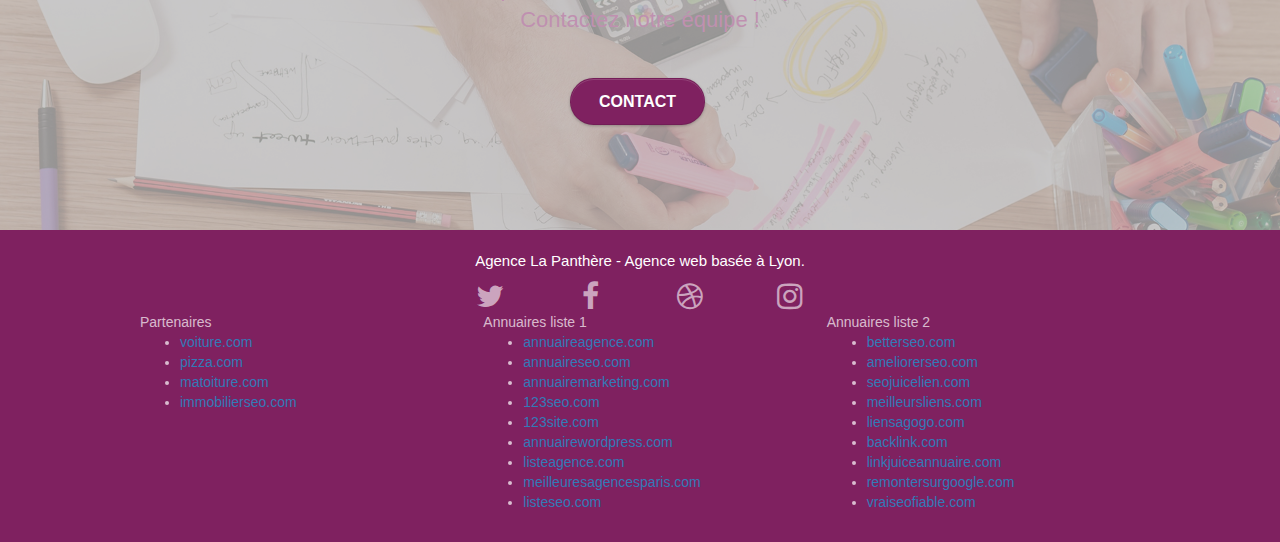
==== commit 29bd0888: "#9 Texte invisible" ====
--- a/index.html
+++ b/index.html
@@ -293,8 +293,6 @@
 											class="fa fa-instagram icon-md"></span></a>
 								</div>
 							</div>
-							<div class="keywords" style="color:#F3976C;">Agence web design à Lyon, stratégie web, web design,
-								illustrations, design de site web, site web, web, internet, site internet, site</div>
 						</div>
 						<div class="row">
 							<div class="col-sm-4">
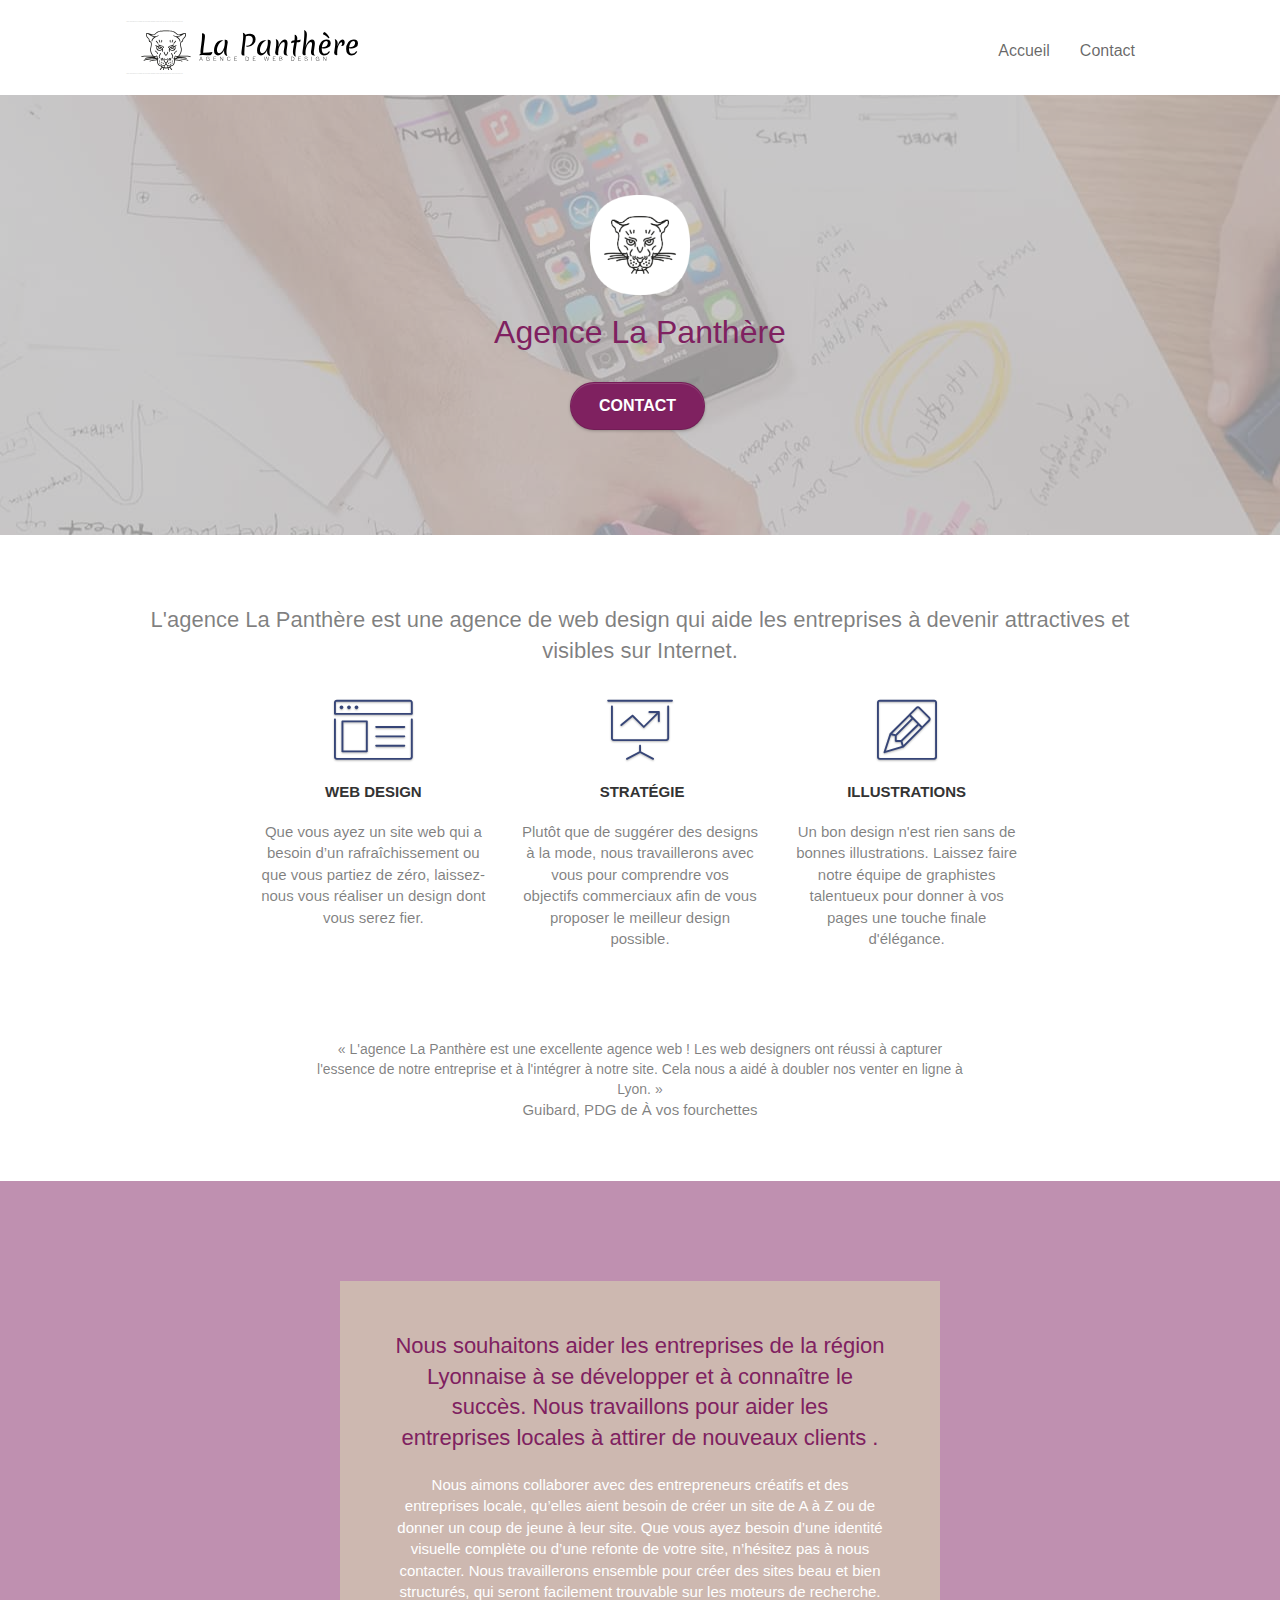
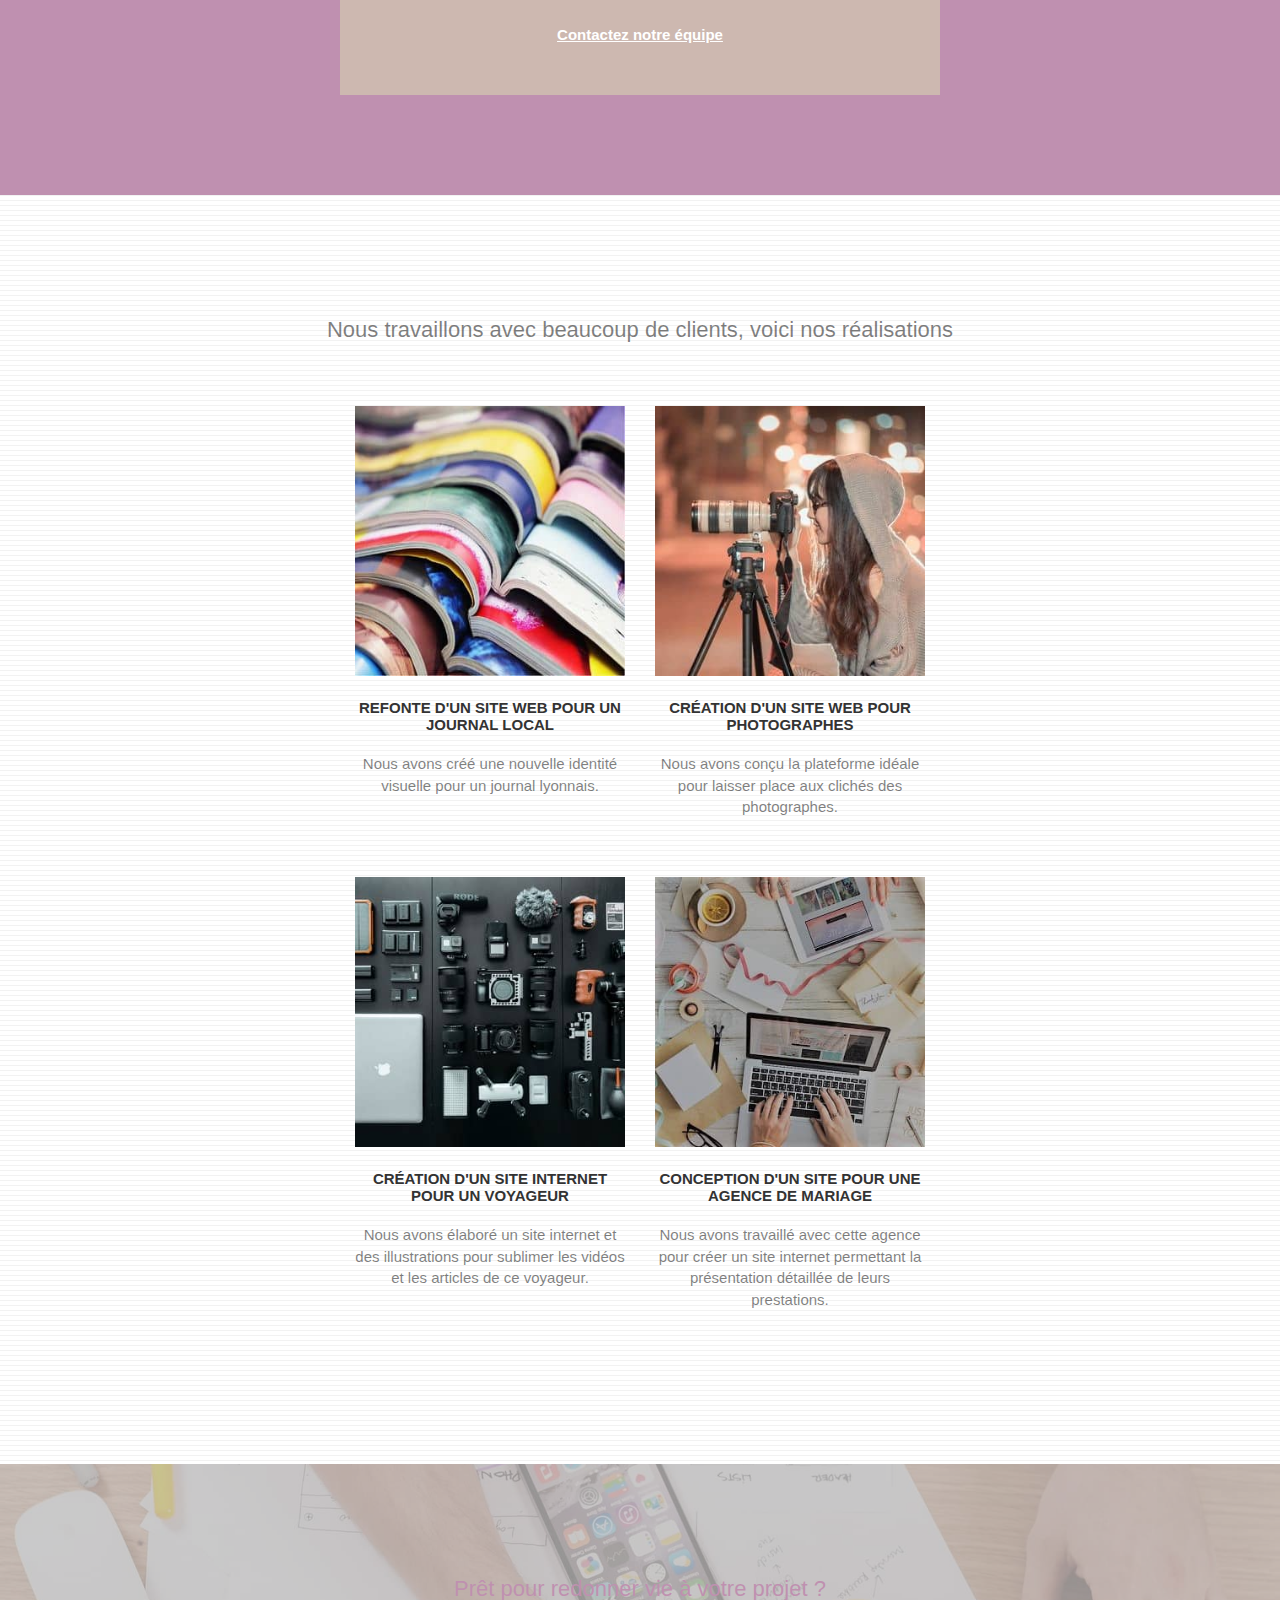
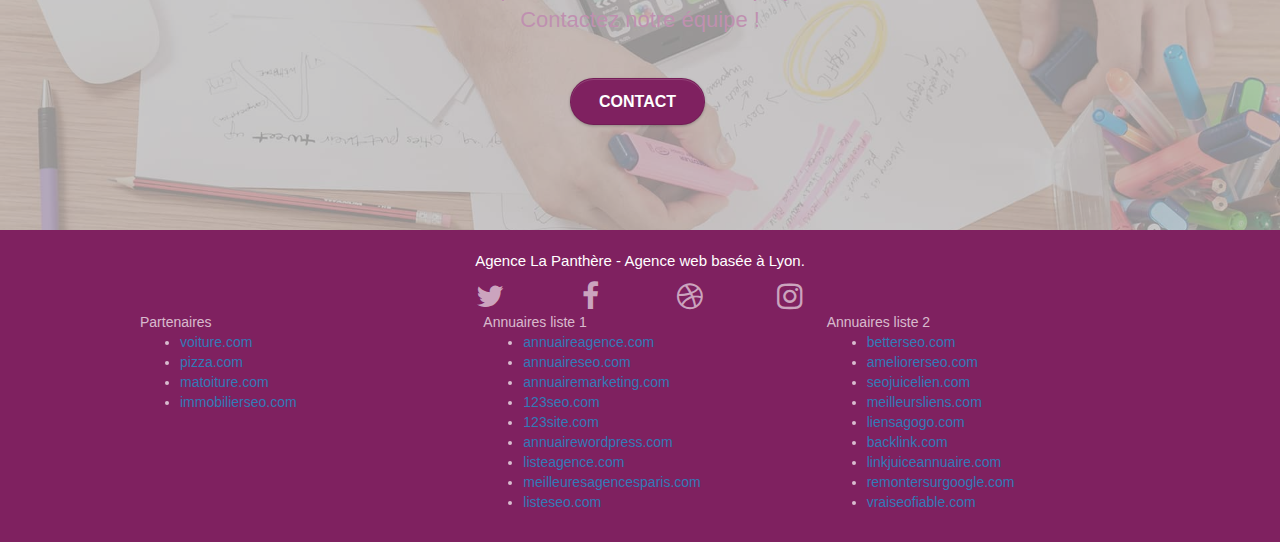
==== commit 69edc81b: "#11 Bonus : Images non compressées" ====
--- a/index.html
+++ b/index.html
@@ -62,7 +62,7 @@
 							<li>
 							</li>
 							<li>
-								<a href="page2.html">Contact</a>
+								<a href="contact.html">Contact</a>
 							</li>
 						</ul>
 					</div>
@@ -83,7 +83,7 @@
 							Agence La Panthère
 						</h1>
 						<div class="text-center">
-							<a href="page2.html" class="btn btn-lg btn-clean btn-rd cta-hero btn-atomic-tangerine"
+							<a href="contact.html" class="btn btn-lg btn-clean btn-rd cta-hero btn-atomic-tangerine"
 								id="cta-hero">Contact</a>
 						</div>
 					</div>
@@ -172,7 +172,7 @@
 							ayez besoin d’une identité visuelle complète ou d’une refonte de votre site, n’hésitez pas à
 							nous contacter. Nous travaillerons ensemble pour créer des sites beau et bien structurés,
 							qui seront facilement trouvable sur les moteurs de recherche. <br><br><a
-								class="ltc-white bold-link" href="page2.html">Contactez notre équipe</a><br>
+								class="ltc-white bold-link" href="contact.html">Contactez notre équipe</a><br>
 						</p>
 					</div>
 				</div>
@@ -217,9 +217,9 @@
 				</div>
 				<div class="row tight-width-whitespace portfolio-row">
 					<div class="col-sm-6">
-						<a href="#" data-lightbox="img/3.bmp" data-gallery-id="gallery-1"
+						<a href="#" data-lightbox="img/3.jpg" data-gallery-id="gallery-1"
 							data-caption="Création d'un site internet pour un voyageur" data-frame="snapshot-lb"><img
-								src="img/3.bmp" class="img-responsive portfolio-thumb"
+								src="img/3.jpg" class="img-responsive portfolio-thumb"
 								alt="Lyon web design logo agence web meilleure agence, Création d'un site web pour voyageur" /></a>
 						<h3 class="mg-md text-center">
 							Création d'un site internet pour un voyageur
@@ -230,9 +230,9 @@
 						</p>
 					</div>
 					<div class="col-sm-6">
-						<a href="#" data-lightbox="img/4.bmp" data-gallery-id="gallery-1"
+						<a href="#" data-lightbox="img/4.jpg" data-gallery-id="gallery-1"
 							data-caption="Conception d'un site pour une agence de mariage" data-frame="snapshot-lb"><img
-								src="img/4.bmp" class="img-responsive portfolio-thumb"
+								src="img/4.jpg" class="img-responsive portfolio-thumb"
 								alt="Lyon web design logo agence web meilleure agence, Création d'un site web pour agence de mariage" /></a>
 						<h3 class="mg-md text-center">
 							Conception d'un site pour une agence de mariage
@@ -255,7 +255,7 @@
 						Prêt pour redonner vie à votre projet ?<br>Contactez notre équipe !
 					</h2>
 					<div class="col-sm-12 text-center">
-						<a href="page2.html"
+						<a href="contact.html"
 							class="btn btn-atomic-tangerine btn-clean btn-rd btn-lg cta-hero">Contact</a>
 					</div>
 				</div>
--- a/style.css
+++ b/style.css
@@ -822,7 +822,7 @@
 }
 
 .bg-presentation {
-    background-image: url("img/image-de-presentation.bmp");
+    background-image: url("img/image-de-presentation.jpg");
 }
 
 @media (max-width: 1024px) {
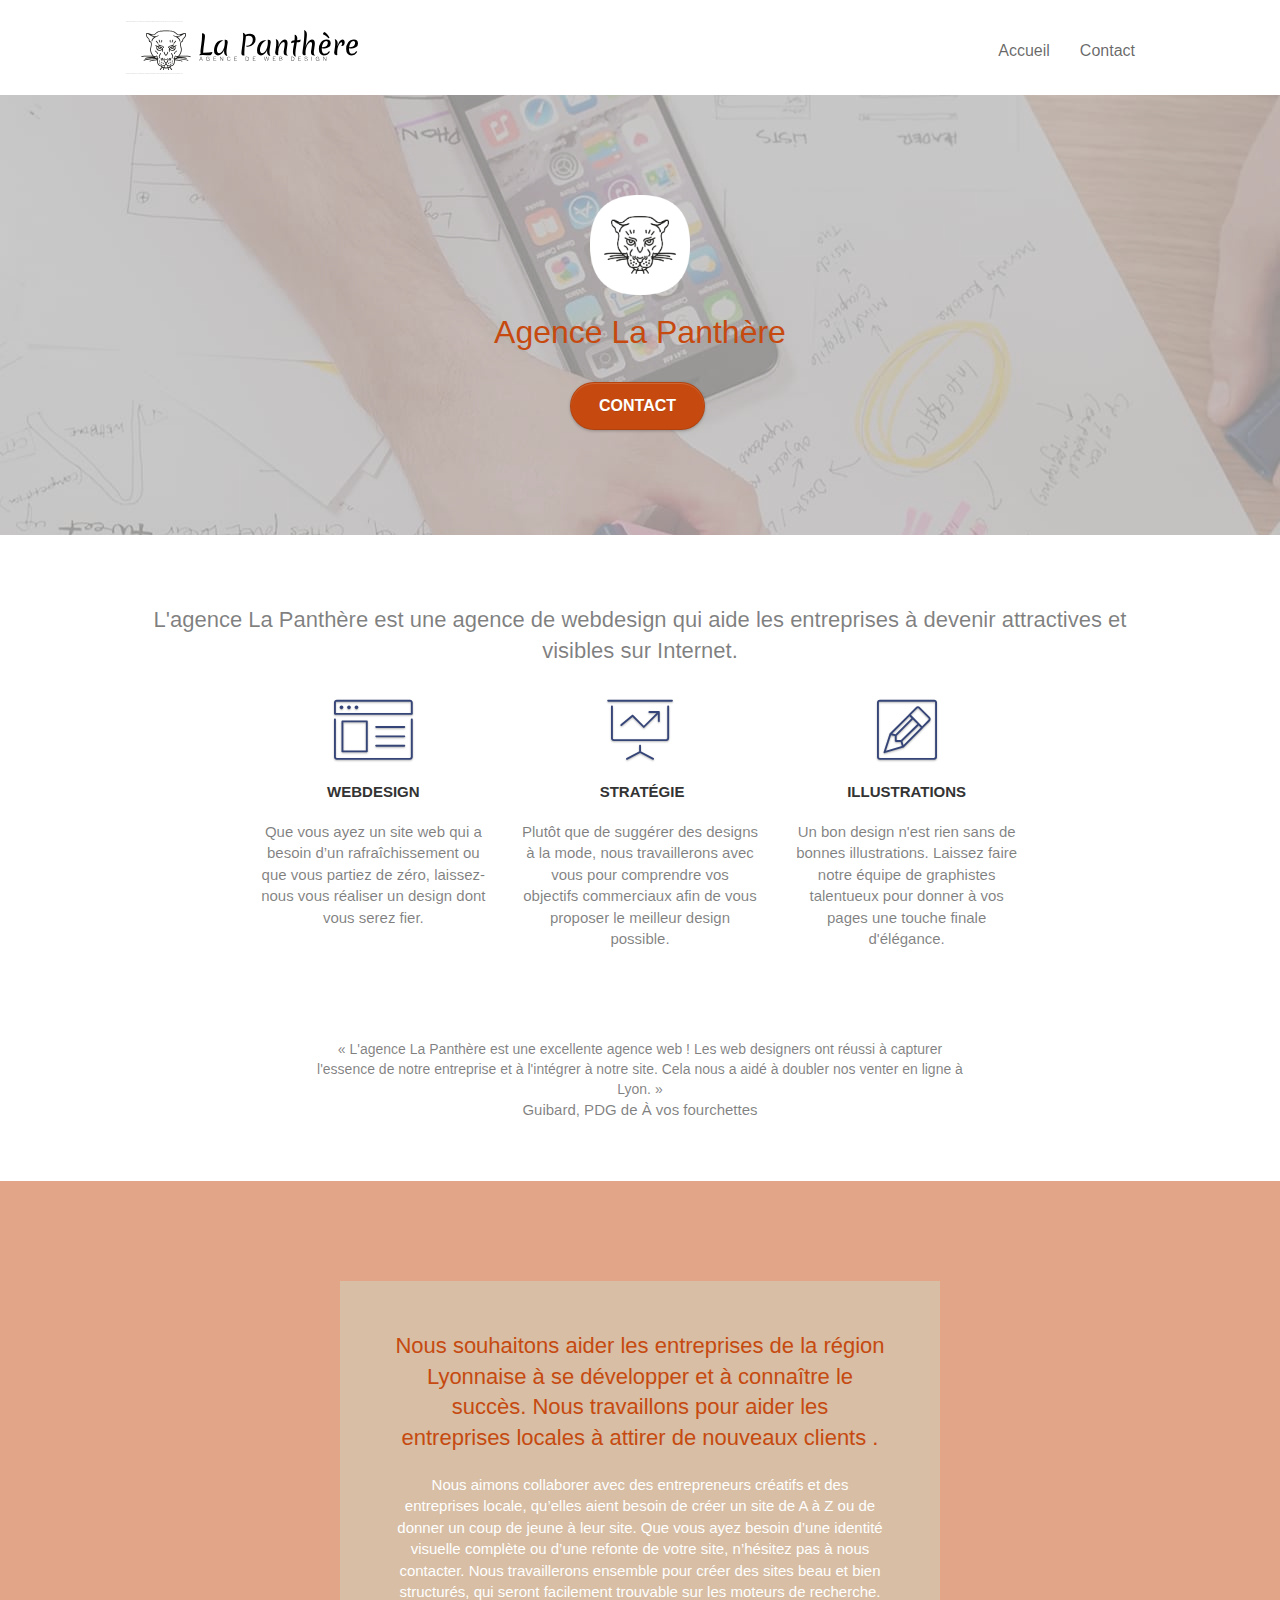
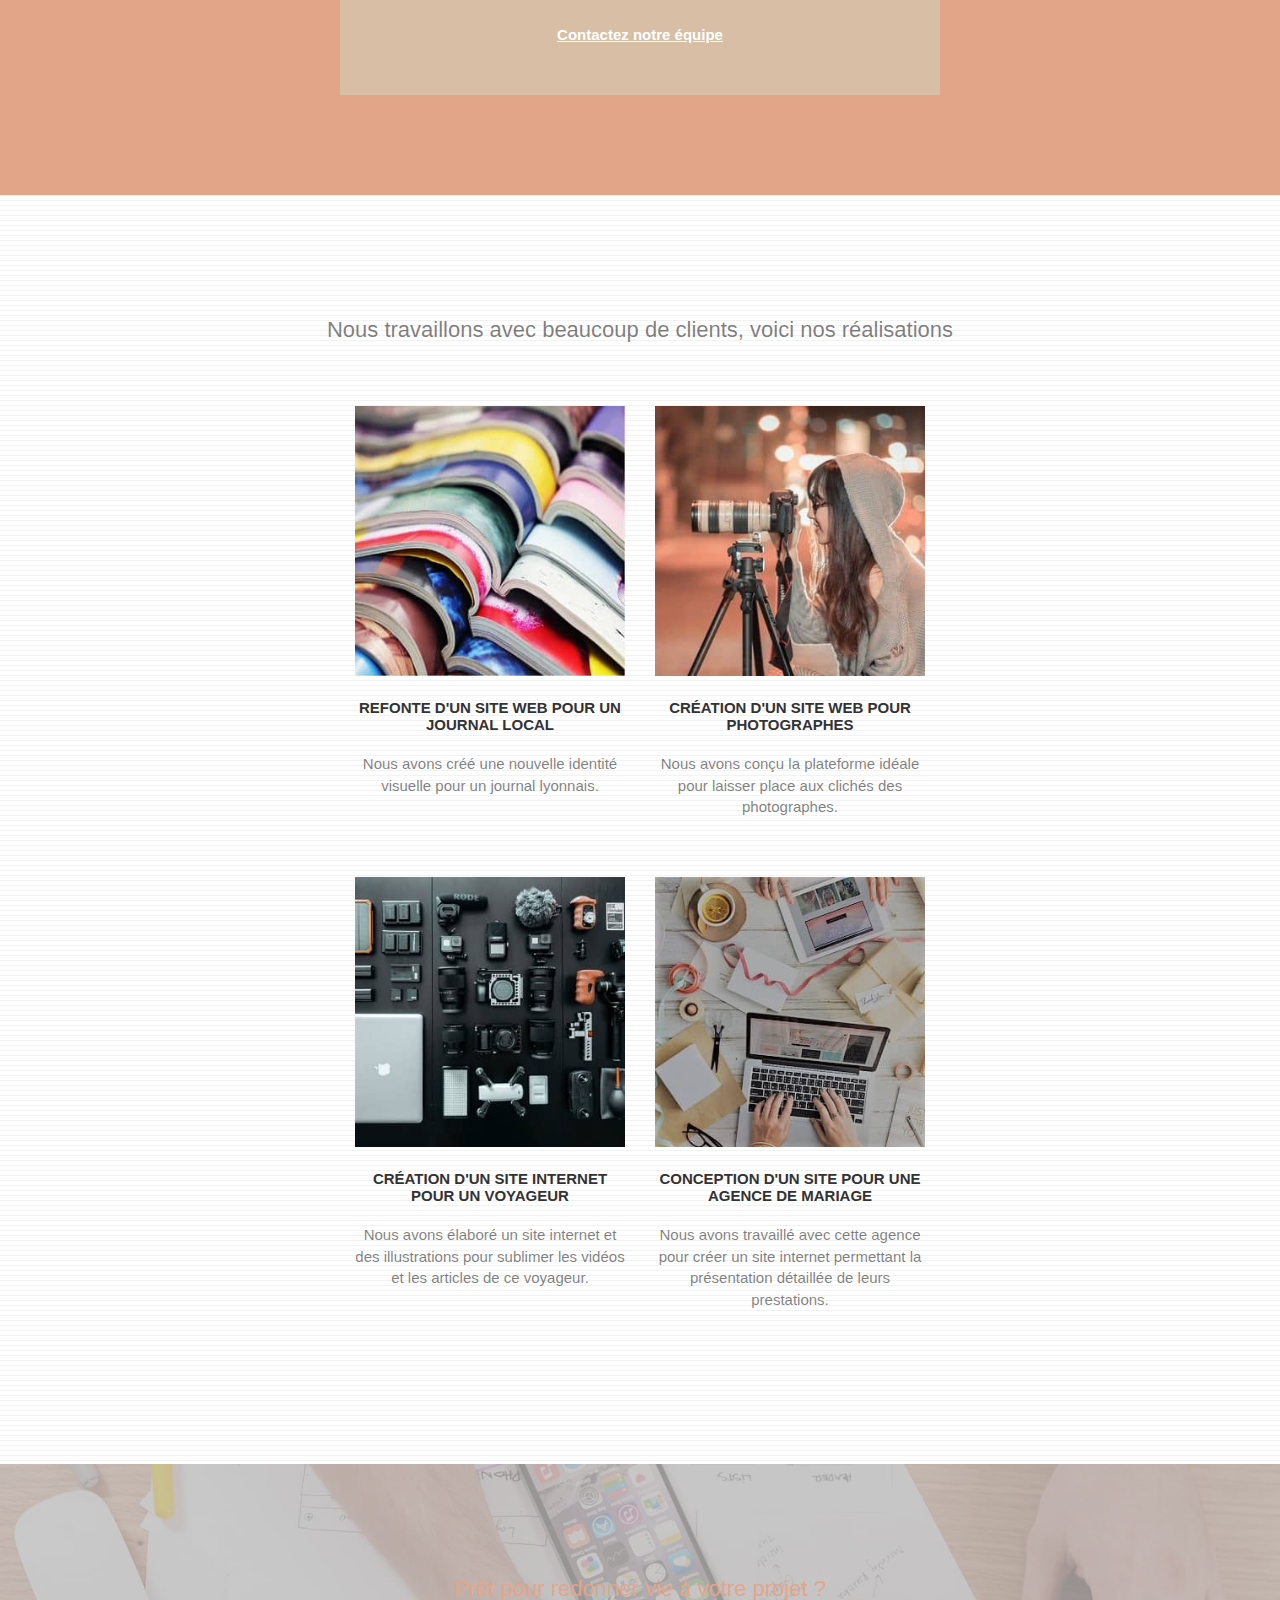
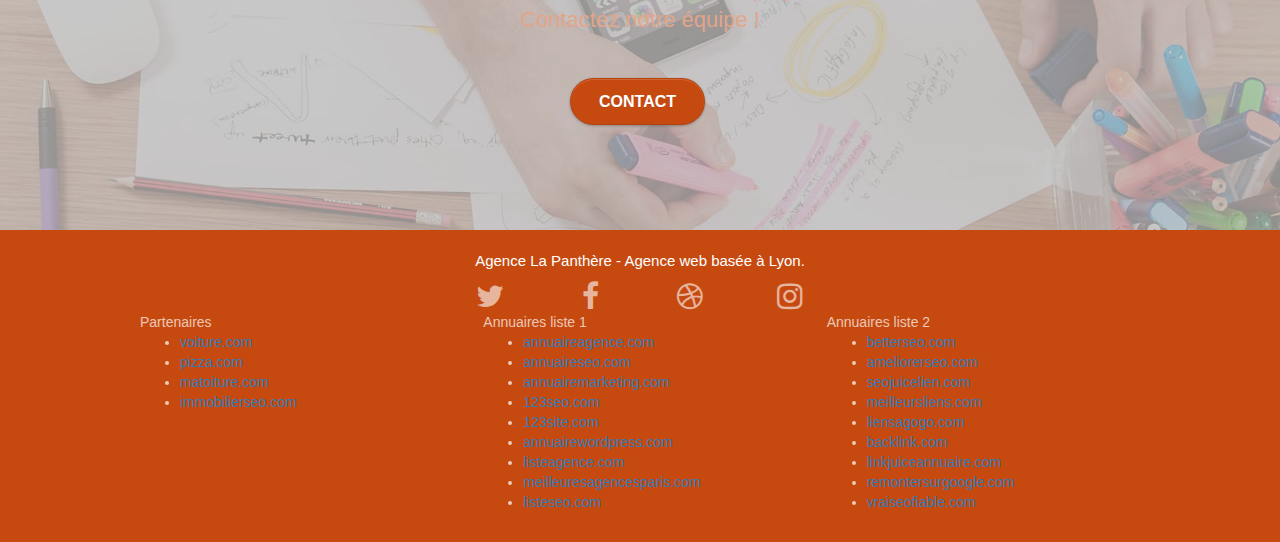
==== commit 5736ad48: "#2.1 Correction : Mots clés pas adaptés" ====
--- a/index.html
+++ b/index.html
@@ -4,8 +4,12 @@
 <head>
 	<meta charset="utf-8">
 	<meta name="keywords"
-		content="seo, google, site web, site internet, agence web design Lyon, agence web design">
-	<meta name="description" content="L'agence Web Design La Panthère propose ses services dans le design web à Lyon. Nous nous chargeons du suivi technique de votre Web, avec un rélationnel proche et très disponible, et assurons une réussite digitale dans le 95% des cas. L'agence compte avec 5 ans d'expèrience dans le métier du digital, et des innombrables clients satisfaits. Si vous souhaitez améliorer votre SEO ou l'accessibilité de votre site n'hésitez pas à nous contacter !">
+		content="seo, google, site web, site internet, entreprise webdesign Lyon, entreprise webdesign">
+	<meta name="description" content="L'agence webdesign La Panthère propose ses services dans le design web à Lyon.
+	Nous nous chargeons du suivi technique de votre Web, avec un rélationnel proche et très disponible,
+	et assurons une réussite digitale dans le 95% des cas. L'agence compte avec 5 ans d'expèrience dans le métier du digital,
+	et des innombrables clients satisfaits. Si vous souhaitez améliorer votre SEO ou l'accessibilité de votre site
+	n'hésitez pas à nous contacter !">
 	<meta name="viewport" content="width=device-width, initial-scale=1.0, viewport-fit=cover">
 	<link rel="shortcut icon" type="image/png" href="favicon.jpg">
 
@@ -40,13 +44,13 @@
 
 				<nav class="navbar row">
 					<div class="navbar-header">
-						<div class="keywords" style="color:#cccccc;font-size:1px;">Agence web design à Lyon, stratégie web,
-							web design, illustrations, design de site web, site web, web, internet, site internet, site
+						<div class="keywords" style="color:#cccccc;font-size:1px;">Entreprise webdesign Lyon, stratégie web,
+							webdesign, illustrations, design de site web, site web, web, internet, site internet, site
 						</div>
 						<a class="navbar-brand" href="index.html"><img src="img/agence-la-panthere-monochrome.svg"
-								alt="Lyon web design logo agence web meilleure agence" height="40" /></a>
-						<div class="keywords" style="color:#cccccc;font-size:1px;">Agence web desgin à Lyon, stratégie web,
-							web design, illustrations, design de site web, site web, web, internet, site internet, site
+								alt="Lyon webdesign logo agence web meilleure agence" height="40" /></a>
+						<div class="keywords" style="color:#cccccc;font-size:1px;">entreprise webdesign Lyon, stratégie web,
+							webdesign, illustrations, design de site web, site web, web, internet, site internet, site
 						</div>
 						<button id="nav-toggle" type="button" class="ui-navbar-toggle navbar-toggle"
 							data-toggle="collapse" data-target=".navbar-1">
@@ -78,7 +82,7 @@
 				<div class="row tight-width-whitespace">
 					<div class="col-sm-12">
 						<img src="img/logo.png" class="center-block image-resize-mode" width="100"
-							alt="Agence La Panthère, agence web desgin Lyon, création logo Lyon" />
+							alt="Agence La Panthère, entreprise webdesign Lyon, création logo Lyon" />
 						<h1 class="text-center hero-bloc-text tc-white ">
 							Agence La Panthère
 						</h1>
@@ -97,7 +101,7 @@
 			<div class="container bloc-md">
 				<div class="row">
 					<div class="col-sm-12 text-center">
-						<h2>L'agence La Panthère est une agence de web design qui aide les entreprises à devenir attractives et visibles sur Internet.</h2>
+						<h2>L'agence La Panthère est une agence de webdesign qui aide les entreprises à devenir attractives et visibles sur Internet.</h2>
 					</div>
 				</div>
 				<div class="row voffset-lg med-width-whitespace">
@@ -106,7 +110,7 @@
 							<span class="et-icon-browser sm-shadow icon-dark-slate-blue icons icon-lg"></span>
 						</div>
 						<h3 class="mg-md text-center">
-							Web design
+							Webdesign
 						</h3>
 						<p class="text-center ">
 							Que vous ayez un site web qui a besoin d&rsquo;un rafraîchissement ou que vous partiez de
@@ -140,8 +144,6 @@
 				</div>
 				<div class="row voffset-lg voffset">
 					<div class="col-xs-12 col-md-8 col-md-offset-2 text-center">
-						<!-- <img alt="agence web, agence web design Lyon, web design Lyon, stratégie web"
-							src="img/citation.png" /> -->
 							<q>
 								L'agence La Panthère est une excellente agence web ! Les web designers
 								ont réussi à capturer l'essence de notre entreprise et à l'intégrer à notre site.
@@ -193,7 +195,7 @@
 						<a href="#" data-lightbox="img/1.jpg" data-gallery-id="gallery-1"
 							data-caption="Refonte d'un site web pour un journal local" data-frame="snapshot-lb"><img
 								src="img/1.jpg"
-								alt="Lyon web design logo agence web meilleure agence et refonte site web journal"
+								alt="entreprise webdesign Lyon logo agence web meilleure agence et refonte site web journal"
 								class="img-responsive portfolio-thumb" /></a>
 						<h3 class="mg-md text-center">
 							Refonte d'un site web pour un journal local
@@ -206,7 +208,7 @@
 						<a href="#" data-lightbox="img/2.jpg" data-gallery-id="gallery-1"
 							data-caption="Création d'un site web pour photographes" data-frame="snapshot-lb"><img
 								src="img/2.jpg" class="img-responsive portfolio-thumb"
-								alt="Lyon web design logo agence web meilleure agence, Création d'un site web pour photographes" /></a>
+								alt="entreprise webdesign Lyon logo agence web meilleure agence, Création d'un site web pour photographes" /></a>
 						<h3 class="mg-md text-center">
 							Création d'un site web pour photographes
 						</h3>
@@ -220,7 +222,7 @@
 						<a href="#" data-lightbox="img/3.jpg" data-gallery-id="gallery-1"
 							data-caption="Création d'un site internet pour un voyageur" data-frame="snapshot-lb"><img
 								src="img/3.jpg" class="img-responsive portfolio-thumb"
-								alt="Lyon web design logo agence web meilleure agence, Création d'un site web pour voyageur" /></a>
+								alt="entreprise webdesign Lyon logo agence web meilleure agence, Création d'un site web pour voyageur" /></a>
 						<h3 class="mg-md text-center">
 							Création d'un site internet pour un voyageur
 						</h3>
@@ -233,7 +235,7 @@
 						<a href="#" data-lightbox="img/4.jpg" data-gallery-id="gallery-1"
 							data-caption="Conception d'un site pour une agence de mariage" data-frame="snapshot-lb"><img
 								src="img/4.jpg" class="img-responsive portfolio-thumb"
-								alt="Lyon web design logo agence web meilleure agence, Création d'un site web pour agence de mariage" /></a>
+								alt="entreprise webdesign Lyon logo agence web meilleure agence, Création d'un site web pour agence de mariage" /></a>
 						<h3 class="mg-md text-center">
 							Conception d'un site pour une agence de mariage
 						</h3>
--- a/style.css
+++ b/style.css
@@ -771,20 +771,20 @@
 }
 
 .bgc-atomic-tangerine {
-    background-color: #7F2160;
+    background-color: #C64A10;
 }
 
 .tc-white {
-    color: #7F2160!important;
+    color: #C64A10!important;
 }
 
 .btn-atomic-tangerine {
-    background: #7F2160;
+    background: #C64A10;
     color: #FFFFFF!important;
 }
 
 .btn-atomic-tangerine:hover {
-    background: #7F2160!important;
+    background: #C64A10!important;
     color: #FFFFFF!important;
 }
 
@@ -797,11 +797,11 @@
 }
 
 .ltc-atomic-tangerine {
-    color: #7F2160!important;
+    color: #C64A10!important;
 }
 
 .ltc-atomic-tangerine:hover {
-    color: #7F2160!important;
+    color: #C64A10!important;
 }
 
 .icon-dark-slate-blue {
